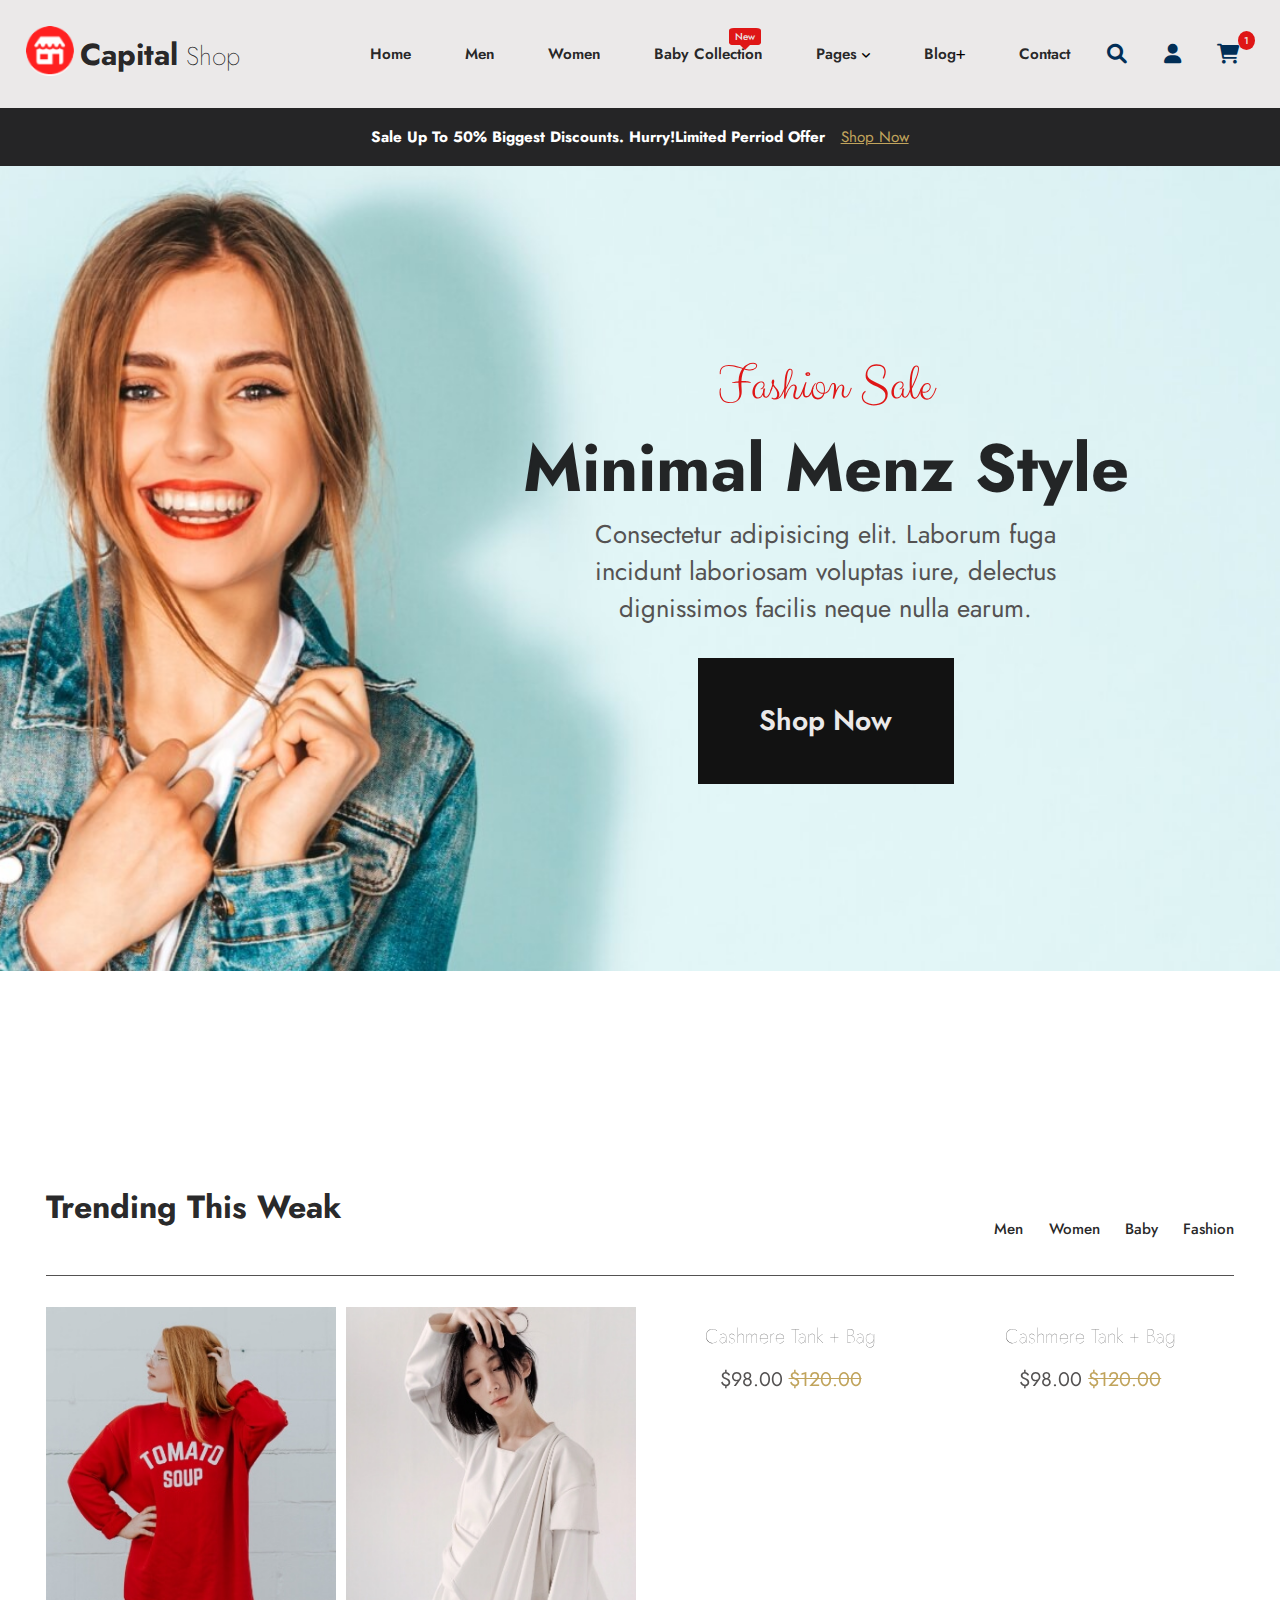
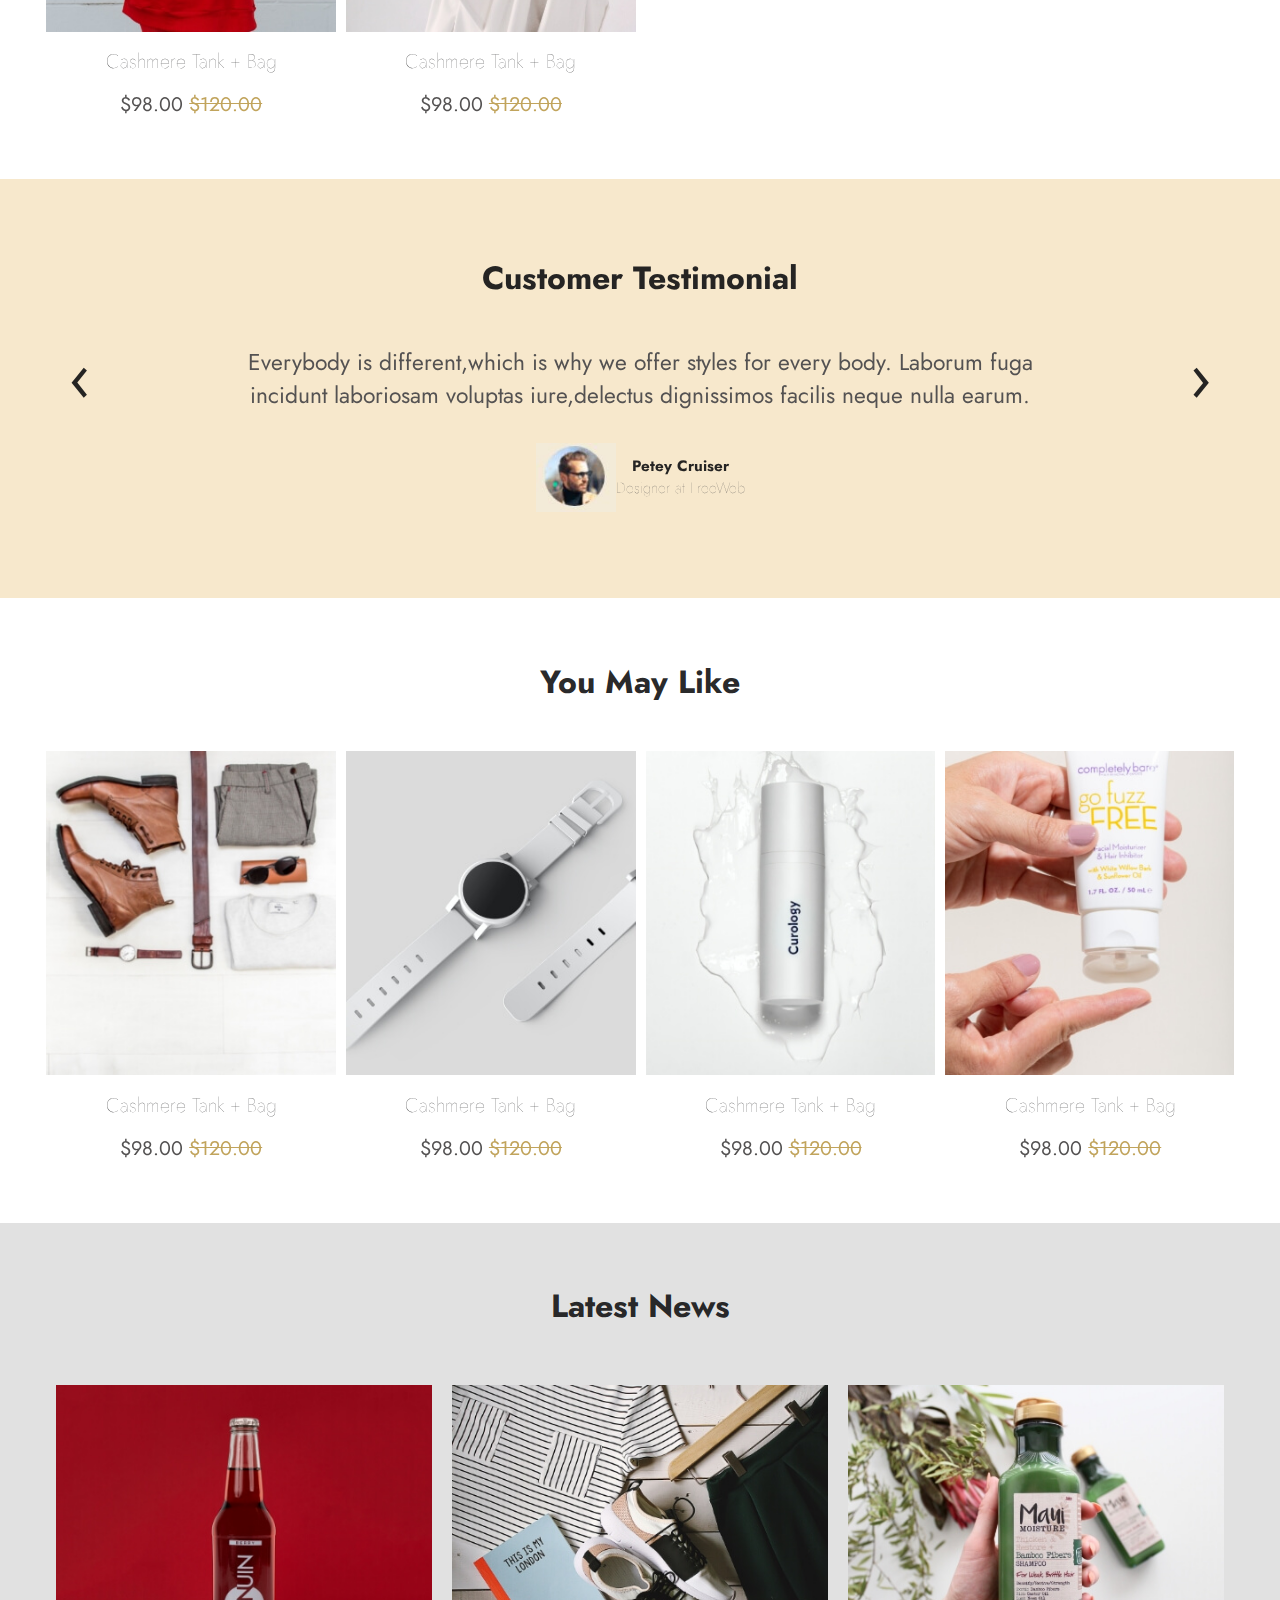
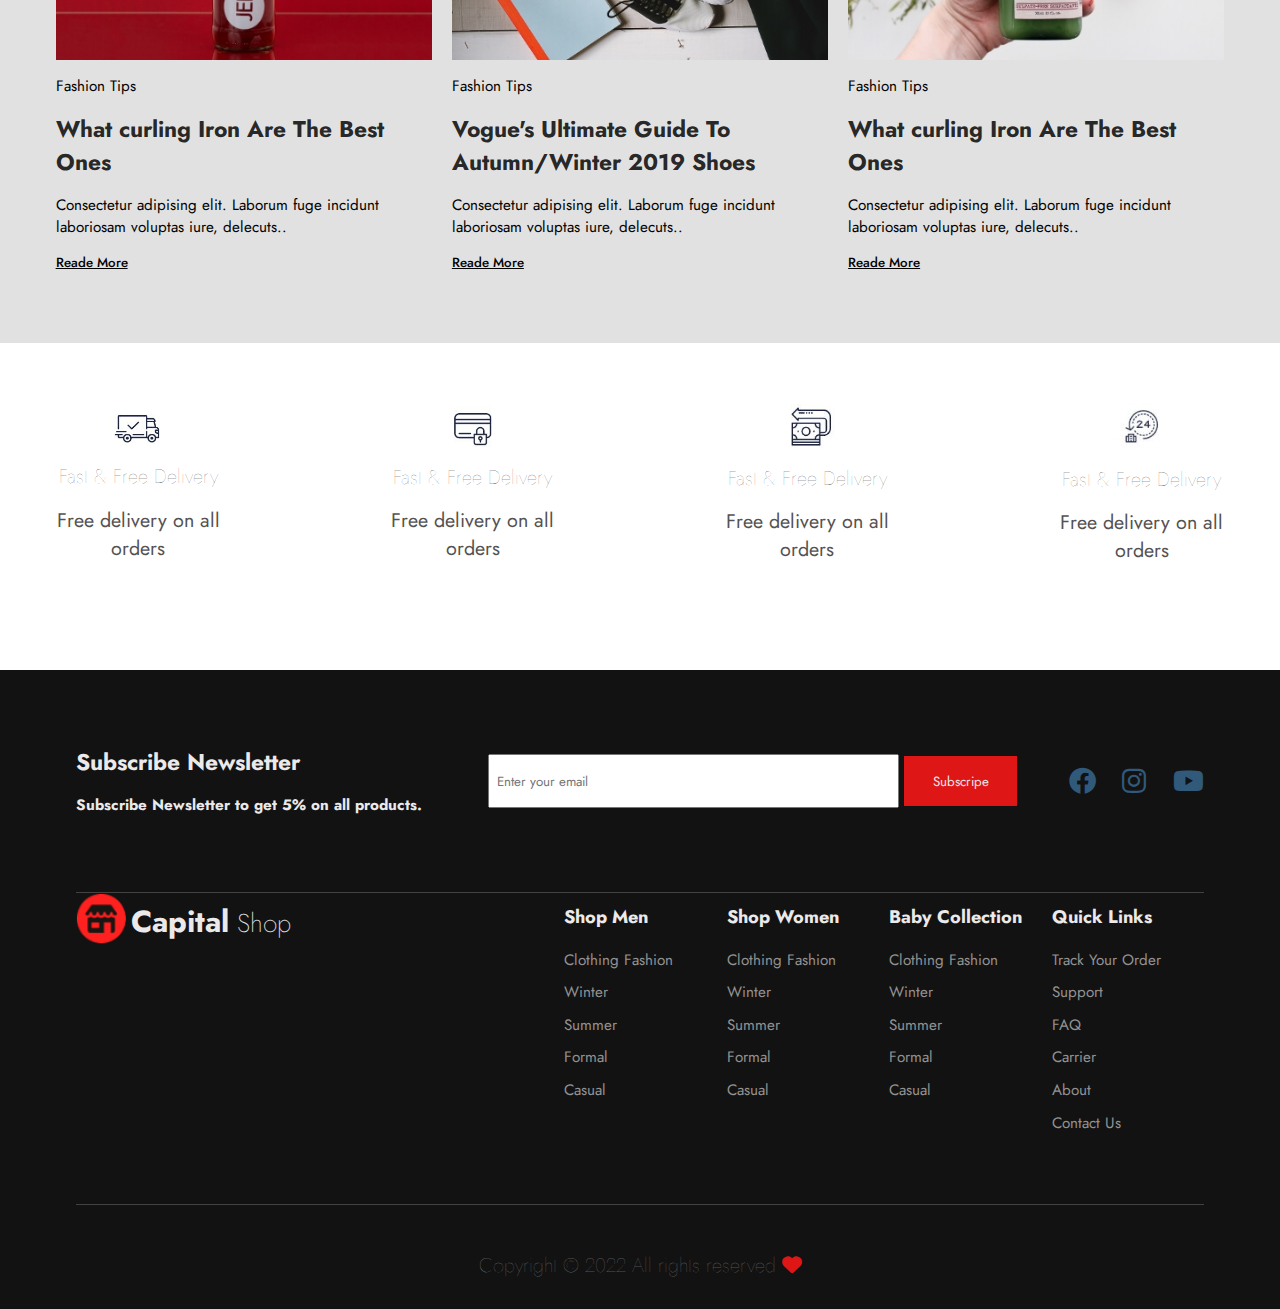
==== index.html @ 0243f81f "final website" ====
<!DOCTYPE html>
<html lang="en">
  <head>
    <meta charset="UTF-8" />
    <meta http-equiv="X-UA-Compatible" content="IE=edge" />
    <meta name="viewport" content="width=device-width, initial-scale=1.0" />
    <!-- owl carausal -->
    <link
      rel="stylesheet"
      href="https://cdnjs.cloudflare.com/ajax/libs/OwlCarousel2/2.3.4/assets/owl.carousel.min.css"
      integrity="sha512-tS3S5qG0BlhnQROyJXvNjeEM4UpMXHrQfTGmbQ1gKmelCxlSEBUaxhRBj/EFTzpbP4RVSrpEikbmdJobCvhE3g=="
      crossorigin="anonymous"
      referrerpolicy="no-referrer"
    />
    <link
      rel="stylesheet"
      href="https://cdnjs.cloudflare.com/ajax/libs/OwlCarousel2/2.3.4/assets/owl.theme.default.css"
      integrity="sha512-OTcub78R3msOCtY3Tc6FzeDJ8N9qvQn1Ph49ou13xgA9VsH9+LRxoFU6EqLhW4+PKRfU+/HReXmSZXHEkpYoOA=="
      crossorigin="anonymous"
      referrerpolicy="no-referrer"
    />
    <title>Capital Shop</title>
    <link rel="stylesheet" href="css/style.css" />
    <link rel="stylesheet" href="css2/all.css" />
  </head>
  <body>
    <!-- =====++++++++++++++++++++++++++++++++++++++++++++++++++++++++++++++++++++++++++++++++++++++++-=========== -->
    <!-- navigation starts from here -->
    <nav class="flex_box header" id="navbar">
      <!-- logo -->
      <div class="logo flex_box">
        <a href="home"> <img src="img/logo1.png" alt="logo-img" /></a>
        <h2><span>Capital</span> Shop</h2>
      </div>
      <!-- main menu -->
      <menu id="menu"> 
        <div class="flex_box" id="menu_item">
          <li><a href="#home">home</a></li>
          <li><a href="category.html">men</a></li>
          <li><a href="category.html">women</a></li>
          <li class="subscript">
            <a href="category.html">baby Collection</a><sup>New</sup>
          </li>
          <li id="pages">
            <a href="#homepages">pages</a>
            <i class="fa-solid fa-angle-down"></i>
            <!-- dropdown -->
            <ul class="dropdown flex_box">
              <li><a href="login.html">login</a></li>
              <li><a href="cart.html">cart</a></li>
              <li><a href="productDetails.html">product detail</a></li>
              <li><a href="checkOut.html">product checkout</a></li>
            </ul>
          </li>
          <li id="blog">
            <a href="#homeblog">blog</a><i class="fa-solid fa-plus"></i>
            <!-- dropdown -->
            <ul class="dropdown blog_links flex_box">
              <li><a href="blog.html">blog</a></li>
              <li><a href="#home">element</a></li>
              <li><a href="blogDetails.html">blog detail</a></li>
            </ul>
          </li>
          <li><a href="contact.html">contact</a></li>
        </div>
        <!-- menu icon -->

          <a href="#"  class="flex_box" id="menu_bar" > 
           <h2>Menu</h2>  <i class="fa fa-bars" area-hidden="true"></i>
          </a>
   
      </menu>
      <!-- header right -->
      <div class="header_right">
        <ul class="flex_box">
          <a href=""> <i class="fa fa-magnifying-glass"></i></a>
          <a href=""><i class="fa fa-user"></i></a>
          <a href=""> <i class="fa fa-cart-shopping"></i><sup>1</sup></a>
        </ul>
      </div>
    </nav>
    <!-- navigation ends here -->
    <!-- ++++++++++++++++++++++++++++++++++++++++++++++++++++++++++++++++++++++++++++ -->

    <!-- home section starts from here -->
    <section id="home">
      <div class="home_header flex_box">
        <h3>Sale Up To 50% Biggest Discounts. Hurry!Limited Perriod Offer</h3>
        <a href="#home"> <span>Shop Now</span></a>
      </div>
      <div id="slider" class="flex_box">
        <img id="sider_imgs" />
        <!------>
        <div class="text_area">
          <span>Fashion Sale</span>
          <h1>Minimal Menz Style</h1>
          <p>
            Consectetur adipisicing elit. Laborum fuga <br> incidunt laboriosam
            voluptas iure, delectus <br> dignissimos facilis neque nulla earum.
          </p>
          <button>Shop Now</button>
        </div>
      </div>
    </section>
    <!-- home section ends here -->

     <!-- fashion section start from here -->
    <section id="fashion" class="flex_box">
      <section class="men">
        <img src="img/fashion1.JPG" alt="" class="img" />
        <div class="item_detail flex_box">
          <h2>Men's Fashion</h2>
          <a href=""> <button>Shop Now</button></a>
        </div>
      </section>
      <section class="women">
        <img src="img/fashion2.JPG" alt="" />
        <div class="item_detail flex_box">
          <h2>Women's Fashion</h2>
          <a href=""> <button>Shop Now</button></a>
        </div>
      </section>
      <section class="baby">
        <img src="img/fashion3.JPG" alt="" />
        <div class="item_detail flex_box">
          <h2>Baby Fashion</h2>
          <a href=""> <button>Shop Now</button></a>
        </div>
      </section>
    </section>
    <!-- fashion section ends here -->


    <!-- trending section start from here -->
    <section id="trending" class="flex_box">
      <div class="trending_header flex_box">
        <!-- trending header -->
        <h1>Trending This Weak</h1>
        <ul class="flex_box">
          <li><a href="">men</a></li>
          <li><a href="">Women</a></li>
          <li><a href="">Baby</a></li>
          <li><a href="">Fashion</a></li>
        </ul>
      </div>
      <!-- trending header ends -->
      <div class="owl-carousel owl-theme" id="two">
        <!-- trending slider -->
        <!--item 1 -->
        <div class="item flex_box">
          <img src="img/trend1.jpg" alt="" />
          <!-- product detail -->
          <div class="pro_detail flex_box">
            <a href=""> <i class="fa fa-cart-shopping"></i></a>
            <a href=""><i class="fa fa-heart"></i></a>
            <a href=""> <i class="fa fa-magnifying-glass-plus"></i></a>
          </div>
          <h2>Cashmere Tank + Bag</h2>
          <span>$98.00 <del>$120.00</del></span>
        </div>
        <!--item 2 -->
        <div class="item flex_box">
          <img src="img/trend2.jpg" alt="" />
          <!-- product detail -->
          <div class="pro_detail flex_box">
            <a href=""> <i class="fa fa-cart-shopping"></i></a>
            <a href=""><i class="fa fa-heart"></i></a>
            <a href=""> <i class="fa fa-magnifying-glass-plus"></i></a>
          </div>
          <h2>Cashmere Tank + Bag</h2>
          <span>$98.00 <del>$120.00</del></span>
        </div>
        <!--item 3 -->
        <div class="item flex_box">
          <img src="img/trend3.jpg" alt="" />
          <!-- product detail -->
          <div class="pro_detail flex_box">
            <a href=""> <i class="fa fa-cart-shopping"></i></a>
            <a href=""><i class="fa fa-heart"></i></a>
            <a href=""> <i class="fa fa-magnifying-glass-plus"></i></a>
          </div>
          <h2>Cashmere Tank + Bag</h2>
          <span>$98.00 <del>$120.00</del></span>
        </div>
        <!--item 4 -->
        <div class="item flex_box">
          <img src="img/trend4.jpg" alt="" />
          <!-- product detail -->
          <div class="pro_detail flex_box">
            <a href=""> <i class="fa fa-cart-shopping"></i></a>
            <a href=""><i class="fa fa-heart"></i></a>
            <a href=""> <i class="fa fa-magnifying-glass-plus"></i></a>
          </div>
          <h2>Cashmere Tank + Bag</h2>
          <span>$98.00 <del>$120.00</del></span>
        </div>
      </div>
      <!-- trending slider ends -->
    </section>
    <!-- trending section ends here -->

    <!-- testimonial slider starts from here -->
    <div class="owl-carousel owl-theme testimonial" id="three">
      <!-- ------- -->
      <div class="item flex_box flex_box">
        <div class="box flex_box">
          <h1>Customer Testimonial</h1>
          <p>
            Everybody is different,which is why we offer styles for every body.
            Laborum fuga incidunt laboriosam voluptas iure,delectus dignissimos
            facilis neque nulla earum.
          </p>
          <div class="testimonial_foot flex_box">
            <img src="img/testimonial.JPG" alt="" />
            <h4>Petey Cruiser <br /><span>Designer at FreeWeb</span></h4>
          </div>
        </div>
      </div>

      <!-- --------- -->
      <div class="item flex_box flex_box">
        <div class="box flex_box">
          <h1>Customer Testimonial</h1>
          <p>
            Everybody is different,which is why we offer styles for every body.
            Laborum fuga incidunt laboriosam voluptas iure,delectus dignissimos
            facilis neque nulla earum.
          </p>
          <div class="testimonial_foot flex_box">
            <img src="img/testimonial.JPG" alt="" />
            <h4>Petey Cruiser<br /><span>Designer at FreeWeb</span></h4>
          </div>
        </div>
      </div>
        </div>
    <!-- testimonial slider ends here -->
    <!-- accessories section starts from here -->
    <section class="accessories">
      <h1>You May Like</h1>
      <!-- accessories slider starts  -->
      <div class="owl-carousel owl-theme" id="four">
        <div class="item flex_box">
          <img src="img/A1.jpg" alt="" />
          <h2>Cashmere Tank + Bag</h2>
          <span>$98.00 <del>$120.00</del></span>
          <!-- product detail -->
          <div class="pro_detail flex_box">
            <a href=""> <i class="fa fa-cart-shopping"></i></a>
            <a href=""><i class="fa fa-heart"></i></a>
            <a href=""> <i class="fa fa-magnifying-glass-plus"></i></a>
          </div>
        </div>
        <div class="item flex_box">
          <img src="img/A2.jpg" alt="" />
          <h2>Cashmere Tank + Bag</h2>
          <span>$98.00 <del>$120.00</del></span>
          <!-- product detail -->
          <div class="pro_detail flex_box">
            <a href=""> <i class="fa fa-cart-shopping"></i></a>
            <a href=""><i class="fa fa-heart"></i></a>
            <a href=""> <i class="fa fa-magnifying-glass-plus"></i></a>
          </div>
        </div>
        <div class="item flex_box">
          <img src="img/A3.jpg" alt="" />
          <h2>Cashmere Tank + Bag</h2>
          <span>$98.00 <del>$120.00</del></span>
          <!-- product detail -->
          <div class="pro_detail flex_box">
            <a href=""> <i class="fa fa-cart-shopping"></i></a>
            <a href=""><i class="fa fa-heart"></i></a>
            <a href=""> <i class="fa fa-magnifying-glass-plus"></i></a>
          </div>
        </div>
        <div class="item flex_box">
          <img src="img/A4.jpg" alt="" />
          <h2>Cashmere Tank + Bag</h2>
          <span>$98.00 <del>$120.00</del></span>
          <!-- product detail -->
          <div class="pro_detail flex_box">
            <a href=""> <i class="fa fa-cart-shopping"></i></a>
            <a href=""><i class="fa fa-heart"></i></a>
            <a href=""> <i class="fa fa-magnifying-glass-plus"></i></a>
          </div>
        </div>
      </div>
      <!-- accessories slider ends  -->
    </section>
    <!-- accessories section ends  here -->
    <!-- latest section starts from here -->
    <section class="latest_section">
      <h1>Latest News</h1>
      <div class="inner flex_box">
        <!-- img box -->
        <div class="img_box flex_box">
          <img src="img/Latest1.jpg" alt="" />
          <span>Fashion Tips</span>
          <h2>What curling Iron Are The Best Ones</h2>
          <p>
            Consectetur adipising elit. Laborum fuge incidunt laboriosam
            voluptas iure, delecuts..
          </p>
          <button>Reade More</button>
        </div>
        <!-- img box -->
        <div class="img_box flex_box">
          <img src="img/Latest2.jpg" alt="" />
          <span>Fashion Tips</span>
          <h2>Vogue's Ultimate Guide To Autumn/Winter 2019 Shoes</h2>
          <p>
            Consectetur adipising elit. Laborum fuge incidunt laboriosam
            voluptas iure, delecuts..
          </p>
          <button>Reade More</button>
        </div>
        <!-- img box -->
        <div class="img_box flex_box">
          <img src="img/Latest3.jpg" alt="" />
          <span>Fashion Tips</span>
          <h2>What curling Iron Are The Best Ones</h2>
          <p>
            Consectetur adipising elit. Laborum fuge incidunt laboriosam
            voluptas iure, delecuts..
          </p>
          <button>Reade More</button>
        </div>
      </div>
    </section>
    <!-- latest section ends here -->
    <!-- categories section starts from here -->
    <section class="categories_area flex_box">
      <div class="box flex_box">
        <img src="img/C1.JPG" alt="" />
        <h2>Fast & Free Delivery</h2>
        <span>Free delivery on all orders</span>
      </div>
      <div class="box flex_box">
        <img src="img/C2.JPG" alt="" />
        <h2>Fast & Free Delivery</h2>
        <span>Free delivery on all orders</span>
      </div>
      <div class="box flex_box">
        <img src="img/C3.JPG" alt="" />
        <h2>Fast & Free Delivery</h2>
        <span>Free delivery on all orders</span>
      </div>
      <div class="box flex_box">
        <img src="img/C44.JPG" alt="" />
        <h2>Fast & Free Delivery</h2>
        <span>Free delivery on all orders</span>
      </div>
    </section>
    <!-- categories section ends here -->
    <!-- footer -->
    <footer class="flex_box">
      <!-- --- first_sec----- -->
      <section class="first_sec flex_box">
        <div class="text_area">
          <h2>Subscribe Newsletter</h2>
          <h3>Subscribe Newsletter to get 5%  on all products.</h3>
        </div>
        <!-- ---- -->
        <div class="input_area">
          <input type="email" placeholder="Enter your email" />
          <button  class="input_btn btn">Subscripe</button>
        </div>
        <!-- ------ -->
        <div class="social_links flex_box">
          <a href=""> <i class="fa-brands fa-facebook"></i></a>
          <a href=""><i class="fa-brands fa-instagram"></i></a>
          <a href=""><i class="fa-brands fa-youtube"></i></a>
        </div>
      </section>
      <hr/>
      <!-- ------second sec------ -->
      <section class="second_sec flex_box">
        <!-- logo -->
        <div class="logo flex_box">
          <a href="home"> <img src="img/logo2.png" alt="logo-img" /></a>
          <h2><span>Capital</span> Shop</h2>
        </div>
        <!-- shop detail -->
        <div class="shop_detail flex_box">
          <ul>
            <h2>Shop Men</h2>
            <a href="#home"> <li>Clothing Fashion</li> </a>
            <a href="#home"> <li>Winter</li> </a>
            <a href="#home"> <li>Summer</li> </a>
            <a href="#home"> <li>Formal</li> </a>
            <a href="#home"> <li>Casual</li> </a>
          </ul>
          <ul>
            <h2>Shop Women</h2>
            <a href="#home"> <li>Clothing Fashion</li> </a>
            <a href="#home"> <li>Winter</li> </a>
            <a href="#home"> <li>Summer</li> </a>
            <a href="#home"> <li>Formal</li> </a>
            <a href="#home"> <li>Casual</li> </a>
          </ul>
          <ul>
            <h2>Baby Collection</h2>
            <a href="#home"> <li>Clothing Fashion</li> </a>
            <a href="#home"> <li>Winter</li> </a>
            <a href="#home"> <li>Summer</li> </a>
            <a href="#home"> <li>Formal</li> </a>
            <a href="#home"> <li>Casual</li> </a>
          </ul>
          <ul>
            <h2>Quick Links</h2>
            <a href="#home"> <li>Track Your Order</li> </a>
            <a href="#home"> <li>Support</li> </a>
            <a href="#home"> <li>FAQ</li> </a>
            <a href="#home"> <li>Carrier</li> </a>
            <a href="#home"> <li>About</li> </a>
            <a href="#home"> <li>Contact Us</li> </a>
          </ul>
        </div>
      </section>
      <hr />
      <!-- ----- copyright sec------ -->
      <div class="copyright_sec">
        <h3>
          Copyright © 2022 All rights reserved
          <a href="#" class="fa-solid fa-heart"></a>
        </h3>
      </div>
    </footer>
    <!-- owl carousel jq -->
    <script
      src="https://cdnjs.cloudflare.com/ajax/libs/jquery/3.6.0/jquery.min.js"
      integrity="sha512-894YE6QWD5I59HgZOGReFYm4dnWc1Qt5NtvYSaNcOP+u1T9qYdvdihz0PPSiiqn/+/3e7Jo4EaG7TubfWGUrMQ=="
      crossorigin="anonymous"
      referrerpolicy="no-referrer"
    ></script>
    <script
      src="https://cdnjs.cloudflare.com/ajax/libs/OwlCarousel2/2.3.4/owl.carousel.min.js"
      integrity="sha512-bPs7Ae6pVvhOSiIcyUClR7/q2OAsRiovw4vAkX+zJbw3ShAeeqezq50RIIcIURq7Oa20rW2n2q+fyXBNcU9lrw=="
      crossorigin="anonymous"
      referrerpolicy="no-referrer"
    ></script>
    <script src="js/script.js"></script>
  </body>
</html>
---- css/style.css ----
@import url("https://fonts.googleapis.com/css2?family=Jost:wght@400;500;600;700;800;900&display=swap");
@import url("https://fonts.googleapis.com/css2?family=Clicker+Script&display=swap");
* {
  box-sizing: border-box;
  padding: 0;
  margin: 0;
  font-family: Verdana, Geneva, Tahoma, sans-serif;
  font-family: "Jost", sans-serif;
}

* a {
  text-decoration: none;
  text-transform: capitalize;
  color: rgba(21, 21, 22, 0.9333333333);
}

* li {
  list-style: none;
}

* section {
  width: 100%;
  padding: 4rem 3rem;
}

html {
  scroll-behavior: smooth;
  font-size: 95%;
}

h1,
h2,
h3,
h4 {
  color: rgba(21, 21, 22, 0.9333333333);
}

* h1 {
  padding: 0 0 3rem;
  font-size: 2.5vw;
}

button,
a,
li,
i,
span {
  cursor: pointer;
  transition: 0.1s;
}

.btn, .input_btn {
  width: 20%;
  border: none;
  background: #df1616;
  color: #ebe9e9;
  padding: 1rem 0;
  transition: 0.5s;
}

.flex_box {
  display: flex;
  justify-content: space-between;
  flex-direction: row;
  align-items: center;
  flex-wrap: wrap;
}

.logo {
  width: 25%;
  justify-content: flex-start;
}
.logo img {
  width: 90%;
}
.logo h2 {
  font-size: 1.7rem;
  font-weight: 200;
}
.logo span {
  font-size: 2rem;
  font-weight: 700;
}

.header {
  width: 100%;
  padding: 1rem 2rem;
  padding: 2%;
  z-index: 99;
  background-color: #ebe9e9;
  transition: top 0.5s;
}
.header sup {
  background-color: #df1616;
  color: #ebe9e9;
  font-size: 10px;
  font-weight: 500;
  position: absolute;
  top: -10px;
  border-radius: 47%;
  padding: 1px 6px;
}
.header menu {
  position: relative;
  width: 57%;
}
.header .header_right {
  width: 12%;
  padding-right: 1rem;
}
.header .header_right a {
  font-size: 1.3rem;
  font-weight: 100;
  color: #012e56;
  position: relative;
}
.header .header_right sup {
  border-radius: 50%;
  padding: 2px 6px;
  position: absolute;
  right: -70%;
  top: -30%;
}
.header a:hover {
  color: #df1616;
}

#home {
  width: 100%;
  background-color: rgba(21, 21, 22, 0.9333333333);
  padding: 0;
}
#home .home_header {
  width: 100%;
  padding: 1.2rem;
  justify-content: center;
}
#home .home_header h3 {
  font-size: 1rem;
  color: #fff;
}
#home .home_header a {
  padding-left: 1rem;
}
#home .home_header a span {
  color: #c1a45c;
  text-decoration: underline;
}
#home #slider {
  width: 100%;
}
#home #slider img {
  width: 100%;
}
#home #slider .text_area {
  width: 55%;
  position: absolute;
  margin: 5% 0 5%;
  text-align: center;
}
#home #slider .text_area span {
  color: #df1616;
  font-family: "Clicker Script", cursive;
  font-size: 4vw;
}
#home #slider .text_area h1 {
  font-size: 5.2vw;
  padding-bottom: 0;
}
#home #slider .text_area p {
  font-size: 2vw;
  color: #545252;
  padding: 0 1rem;
}
#home #slider .text_area button {
  background: #121212;
  color: #ebe9e9;
  border: none;
  width: 20vw;
  height: 14vh;
  font-size: 2.2vw;
  margin: 2rem 0 0;
  font-weight: 600;
  transition: 0.5s;
}
#home #slider .text_area button:hover {
  background: none;
  border: 1px solid #121212;
  color: #121212;
}

#fashion section {
  padding: 0;
  display: flex;
  flex: 1 1 250px;
  margin: 15px;
  overflow: hidden;
  position: relative;
  cursor: pointer;
  background: linear-gradient(rgba(255, 255, 255, 0), rgba(25, 25, 24, 0.884));
}
#fashion section img {
  width: 100%;
  z-index: -1;
  transition: all 0.5s ease-in-out;
}
#fashion section .item_detail {
  flex: 1 1 120px;
  flex-direction: column;
  position: absolute;
  left: 0;
  top: 80%;
  right: 0;
  transition: 0.5s;
}
#fashion section .item_detail h2 {
  color: #ebe9e9;
  transition: 0.4s;
  font-size: 1.5rem;
}
#fashion section .item_detail button {
  background: none;
  border: none;
  color: #c1a45c;
  font-size: 1.1rem;
  font-weight: 400;
  text-decoration: underline;
  margin-top: 30%;
  opacity: -1;
  cursor: pointer;
  transition: 0.4s;
}
#fashion section:hover img {
  transform: scale(1.1);
}
#fashion section:hover .item_detail {
  top: 60%;
}
#fashion section:hover button {
  opacity: 1;
}
#fashion button:hover {
  letter-spacing: 2.5px;
}

#trending .trending_header {
  width: 100%;
  margin-bottom: 2rem;
  border-bottom: 1px solid #545252;
}
#trending .trending_header ul {
  width: 35%;
  width: 240px;
}
#trending .trending_header ul a {
  font-weight: 500;
  padding-bottom: 2.1rem;
  transition: none;
}
#trending .trending_header ul a:hover {
  color: #df1616;
  border-bottom: 4px solid #df1616;
}

.item {
  position: relative;
  justify-content: center;
  flex-direction: column;
  cursor: pointer;
}
.item h2 {
  padding: 1rem 0;
  color: rgba(21, 21, 22, 0.9333333333);
  font-size: 1.3rem;
  font-weight: 100;
}
.item span {
  color: #545252;
  font-size: 1.3rem;
}
.item span del {
  color: #c1a45c;
}
.item .pro_detail {
  background-color: #ffffff;
  position: absolute;
  bottom: 10%;
  border: none;
  opacity: 0;
  transition: all 200ms ease;
}
.item .pro_detail i {
  color: #545252;
  font-size: 1.2rem;
  padding: 1rem 1.5rem;
  transition: 0.4s;
}
.item .pro_detail i:hover {
  background-color: #df1616;
  color: #ebe9e9;
}

.item:hover .pro_detail {
  opacity: 1;
  bottom: 30%;
}

.testimonial {
  width: 100%;
  padding: 5rem;
  background-color: #f7e8cc;
}
.testimonial .item {
  justify-content: center;
}
.testimonial .item .box {
  color: #545252;
  width: 65vw;
  text-align: center;
  justify-content: center;
  align-items: center;
}
.testimonial .item .box p {
  font-size: 1.5rem;
  padding-bottom: 2rem;
}
.testimonial .item .box img {
  width: 80px;
  margin: 0 auto;
}
.testimonial .item .box .testimonial_foot {
  flex-direction: row;
}
.testimonial .item .box .testimonial_foot span {
  color: #545252;
  font-size: 1rem;
  font-weight: 100;
}

.accessories {
  text-align: center;
}
.accessories .item {
  flex-direction: column;
}
.accessories .item h2 {
  padding: 1rem 0;
  color: rgba(21, 21, 22, 0.9333333333);
  font-size: 1.3rem;
  font-weight: 100;
}
.accessories .item span {
  color: #545252;
  font-size: 1.3rem;
}
.accessories .item span del {
  color: #c1a45c;
}
.accessories .item .pro_detail {
  bottom: 30%;
}

.latest_section {
  width: 100%;
  background-color: rgba(217, 217, 217, 0.7803921569);
}
.latest_section h1 {
  text-align: center;
}
.latest_section .inner .img_box {
  flex: 1 1 200px;
  margin: 10px;
}
.latest_section .inner .img_box img {
  width: 100%;
}
.latest_section .inner .img_box span,
.latest_section .inner .img_box p {
  padding: 1rem 0;
}
.latest_section .inner .img_box button {
  background: none;
  border: none;
  font-weight: 500;
  text-decoration: underline;
}
.latest_section .inner .img_box button:hover {
  color: #545252;
}

.categories_area > .box {
  width: 22%;
  width: 185px;
  margin-bottom: 3rem;
  flex-direction: column;
  text-align: center;
}
.categories_area > .box img {
  width: 30%;
}
.categories_area > .box h2 {
  padding: 1rem 0;
  color: rgba(21, 21, 22, 0.9333333333);
  font-size: 1.3rem;
  font-weight: 100;
}
.categories_area > .box span {
  color: #545252;
  font-size: 1.3rem;
}
.categories_area > .box span del {
  color: #c1a45c;
}

footer {
  width: 100%;
  padding: 0 5rem;
  background-color: #121212;
}
footer h2,
footer h3,
footer a {
  color: #ebe9e9;
}
footer h3 {
  font-size: 1rem;
  padding-top: 1rem;
}
footer .first_sec {
  padding: 5rem 0;
}
footer .first_sec .text_area {
  width: 35%;
}
footer .first_sec .text_area h2 {
  font-size: 1.5rem;
}
footer .first_sec .input_area {
  justify-content: top;
  align-items: top;
  width: 50%;
}
footer .first_sec .input_area input {
  width: 73%;
  padding: 1rem 0.5rem;
}
footer .first_sec .input_area button:hover {
  background: #31597a;
}
footer .first_sec .social_links {
  width: 12%;
}
footer .first_sec .social_links a {
  color: #31597a;
  font-size: 1.8rem;
  padding: 0;
  margin: 0;
}
footer .first_sec .social_links .fa-youtube:hover {
  color: #df1616;
}
footer .first_sec .social_links .fa-facebook:hover {
  color: #4f78f1;
}
footer .first_sec .social_links .fa-instagram:hover {
  color: #bf2fc9;
}
footer .first_sec .social_links a:hover {
  transform: translateY(-5px);
}
footer .second_sec {
  padding-left: 0;
  padding-right: 0;
  align-items: flex-start;
}
footer .second_sec .logo {
  width: 250px;
}
footer .second_sec .shop_detail {
  width: 650px;
  align-items: flex-start;
}
footer .second_sec .shop_detail ul {
  width: 25%;
  flex: 1 1 120px;
  margin: 10px;
}
footer .second_sec .shop_detail h2 {
  margin-bottom: 1.2rem;
  font-size: 1.2rem;
}
footer .second_sec .shop_detail li {
  margin-top: 0.7rem;
  transition: 0.5s;
  font-size: 1rem;
  color: #939292;
}
footer .second_sec li:hover {
  text-decoration: underline;
  letter-spacing: 0.6px;
}
footer .copyright_sec {
  width: 100%;
  text-align: center;
  padding: 2rem 0;
}
footer .copyright_sec h3 {
  font-size: 1.3rem;
  font-weight: 100;
  color: #939292;
}
footer .copyright_sec .fa-heart {
  color: #df1616;
}
footer hr {
  height: 1px;
  width: 100%;
  border: 1px solid rgba(88, 88, 88, 0.6941176471);
  border-top: none;
}

.owl-carousel .owl-nav button.owl-next,
.owl-carousel .owl-nav button.owl-prev {
  color: rgba(21, 21, 22, 0.9333333333);
  font-size: 5vw;
  position: absolute;
  top: 35%;
  border: none;
  transition: 0.5s;
}

.owl-nav button.owl-next:hover,
.owl-nav button.owl-prev:hover {
  color: #df1616;
  background-color: red;
}

.owl-carousel .owl-nav button.owl-prev {
  left: 100px;
  left: 50px;
  left: 5vw;
}

.owl-carousel .owl-nav button.owl-next {
  right: 100px;
  right: 5vw;
}

#two .owl-nav button.owl-prev,
#four .owl-nav button.owl-prev {
  left: -5%;
}
#two .owl-nav button.owl-next,
#four .owl-nav button.owl-next {
  right: -5%;
}

input:focus, textarea:focus {
  outline: none !important;
}

#login_box {
  background-color: #ffffff;
  width: 50%;
  margin: 50px auto;
  padding: 3rem 2rem;
  flex-direction: column;
  box-shadow: rgba(147, 145, 145, 0.4) 10px 10px 15px 3px, rgba(117, 115, 115, 0.4) 10px 4px 6px 2px;
}
#login_box h1 {
  padding-bottom: 1.5rem;
}
#login_box h3 {
  padding-bottom: 3rem;
  font-size: 0.8rem;
  color: #545252;
  font-weight: 500;
}
#login_box label {
  font-size: 0.8rem;
  font-weight: 500;
}
#login_box form input {
  width: 100%;
  margin: 0.5rem 0 1.5rem;
  padding: 1rem;
}
#login_box form input::-moz-placeholder {
  font-size: 0.8em;
  color: #ff2020;
  opacity: 0.7;
}
#login_box form input:-ms-input-placeholder {
  font-size: 0.8em;
  color: #ff2020;
  opacity: 0.7;
}
#login_box form input::placeholder {
  font-size: 0.8em;
  color: #ff2020;
  opacity: 0.7;
}
#login_box form input:focus {
  outline: none !important;
  border-color: #da133e;
  box-shadow: 0 0 10px #d0131c;
}
#login_box form .login {
  width: 100%;
}
#login_box form .login {
  justify-content: space-between;
}
#login_box form a {
  font-size: 0.8rem;
  color: #df1616;
}
#login_box form .footer {
  width: 100%;
  margin-top: 5rem;
  justify-content: space-between;
}
#login_box form .footer h3 {
  padding-bottom: 0;
}
#login_box form .footer button {
  width: 110px;
}

#cart_header {
  background-color: bisque;
  flex-direction: column;
}
#cart_header h1 {
  padding-bottom: 1rem;
}
#cart_header a {
  padding: 0.5rem;
}

#cart_product {
  padding: 0rem 5rem;
}
#cart_product .box {
  padding: 3rem 0;
  border-bottom: 1px solid #c9c9c9;
}
#cart_product .box h1,
#cart_product .box h3,
#cart_product .box h2 {
  color: #545252;
}
#cart_product .box h2 {
  font-size: 1rem;
  margin-bottom: 3rem;
  padding-bottom: 2rem;
}
#cart_product .box h3 {
  font-size: 1rem;
  font-weight: 100;
}
#cart_product .box .box_left {
  width: 55%;
}
#cart_product .box .box_right {
  width: 40%;
}
#cart_product .box .box_right .flex_box {
  flex-direction: column;
}
#cart_product .box .box_right .quantity {
  flex-direction: column;
}
#cart_product .box .box_right .quantity h2 {
  margin-bottom: 1.5rem;
}
#cart_product .box .box_right .quantity .wrapper {
  flex-direction: row;
  border: 1px solid #ecebeb;
  font-weight: 100;
  font-size: 0.9rem;
}
#cart_product .box .box_right .quantity .wrapper input {
  text-align: center;
  width: 50px;
  border: none;
}
#cart_product .box .box_right .quantity .wrapper input:focus {
  outline: none !important;
  border-color: transparent;
  box-shadow: none;
}
#cart_product .box .box_right .quantity .wrapper .group_btn {
  font-size: 1.2rem;
  color: #545252;
}
#cart_product .box .box_right .quantity .wrapper .group_btn .decrease_btn,
#cart_product .box .box_right .quantity .wrapper .group_btn .increase_btn {
  width: 20px;
  cursor: pointer;
  display: block;
  padding: 0 1.5rem 0 1rem;
  text-align: center;
  margin: 0;
  border-left: 1px solid #ecebeb;
}
#cart_product .box .box_right .quantity .wrapper .group_btn .decrease_btn {
  border-top: 1px solid #ecebeb;
}
#cart_product .box .box_right .quantity .wrapper .group_btn .decrease_btn:hover,
#cart_product .box .box_right .quantity .wrapper .group_btn .increase_btn:hover {
  background-color: red;
  color: #ebe9e9;
}

.button_sec {
  padding: 3rem 5rem;
  border-bottom: 1px solid #c9c9c9;
}
.button_sec button {
  border-radius: 30px;
  margin-right: 150px;
}

#shipping_sec {
  padding: 3rem 5rem;
  border-bottom: 1px solid #c9c9c9;
}
#shipping_sec .map {
  width: 40%;
}
#shipping_sec .shipping_details {
  width: 40%;
  align-items: flex-start;
}
#shipping_sec .shipping_details .input_area {
  width: 100%;
  flex-direction: column;
  align-items: flex-end;
}
#shipping_sec .shipping_details .input_area h3 {
  margin: 1rem 0 0.7rem;
}
#shipping_sec .shipping_details .input_area label {
  margin-bottom: 0.7rem;
}
#shipping_sec .shipping_details .input_area label input {
  cursor: pointer;
}
#shipping_sec .shipping_details .input_area select,
#shipping_sec .shipping_details .input_area .zipcode {
  width: 300px;
  margin: 0.7rem 0;
  border: none;
  padding: 10px 25px;
  background-color: #ebe9e9;
}
#shipping_sec .shipping_details .input_area select option {
  width: 300px;
  margin: 0.7rem 0;
  border: none;
}
#shipping_sec .shipping_details .input_area button {
  width: 150px;
  height: 40px;
  padding: 0;
  border-radius: 30px;
  margin: 1rem 0;
}

@media (min-width: 800px) {
  .header menu #menu_bar {
    display: none;
  }
  .header menu .subscript {
    position: relative;
  }
  .header menu .subscript sup {
    border-radius: 15%;
    position: absolute;
    top: -15px;
    left: 75px;
  }
  .header menu .subscript sup::after {
    content: "";
    position: absolute;
    top: 100%;
    left: 50%;
    margin-left: -5px;
    border-width: 5px;
    border-style: solid;
    border-color: #df1616 transparent transparent transparent;
  }
  .header menu #menu_item li .fa-angle-down,
.header menu #menu_item li .fa-plus {
    font-size: 0.7rem;
    transition: 0.5s;
  }
  .header menu #menu_item li a {
    font-size: 1rem;
    font-weight: 600;
  }
  .header menu .dropdown {
    background-color: #ebe9e9;
    width: 190px;
    height: 180px;
    position: absolute;
    top: 70px;
    left: 63%;
    padding: 1.5rem 1.7rem;
    flex-direction: column;
    align-items: flex-start;
    border-radius: 0.5rem;
    border-top: 4px solid #df1616;
    opacity: 0;
    visibility: hidden;
    box-shadow: rgba(0, 0, 0, 0.1) 0px 10px 15px -3px, rgba(0, 0, 0, 0.05) 0px 4px 6px -2px;
    transition: all 0.2s ease-in-out;
  }
  .header menu .blog_links {
    left: 78%;
    height: 140px;
  }
  .header menu .dropdown::after {
    content: "";
    position: absolute;
    top: -9%;
    left: 45%;
    margin-left: -65px;
    border-width: 7px;
    border-style: solid;
    border-color: transparent transparent #df1616 transparent;
  }
  .header menu .blog_links::after {
    top: -12%;
  }
  .header menu #pages:hover .dropdown {
    transform: translateY(-20px);
    opacity: 1;
    visibility: visible;
  }
  .header menu #blog:hover .blog_links {
    transform: translateY(-20px);
    opacity: 1;
    visibility: visible;
  }
  .header .header_right {
    width: 12%;
    padding-right: 1rem;
  }
  .header .header_right a {
    font-size: 1.3rem;
    font-weight: 100;
    color: #012e56;
    position: relative;
  }
  .header .header_right sup {
    border-radius: 50%;
    padding: 2px 6px;
    position: absolute;
    right: -70%;
    top: -30%;
  }
  .header a:hover {
    color: #df1616;
  }
}
@media (max-width: 800px) {
  .logo {
    width: 50%;
  }

  .header {
    justify-content: space-between;
  }
  .header .header_right {
    width: 20%;
  }
  .header .header_right a {
    font-size: 1.5rem;
  }
  .header .header_right sup {
    right: -30%;
    top: -20%;
  }
  .header menu {
    width: 100%;
    background-color: #545252;
    position: absolute;
    top: 70px;
    left: 0;
    right: 0;
    z-index: 99;
    padding: 4rem 0.5rem 0.5rem;
    display: flex;
    justify-content: space-between;
    transition: all 0.5s ease-in-out;
  }
  .header menu #menu_bar {
    width: 85px;
    background-color: rgba(21, 21, 22, 0.9333333333);
    padding: 0.2rem 0.5rem;
    text-transform: uppercase;
    border-radius: 0.3rem;
    position: absolute;
    right: 30px;
    top: 17px;
  }
  .header menu #menu_bar h2,
.header menu #menu_bar .fa-bars {
    color: #ebe9e9;
  }
  .header menu #menu_bar .fa-bars {
    font-size: 1.3rem;
  }
  .header menu #menu_bar h2 {
    font-size: 1.2rem;
  }
  .header menu .subscript {
    display: none;
  }
  .header menu #menu_item {
    flex-direction: column;
    align-items: flex-start;
    width: inherit;
    flex-direction: column;
    width: 100%;
    margin-top: 10px;
    transition: all 0.3s ease-in-out;
    overflow: hidden;
    height: 0;
  }
  .header menu #menu_item li {
    width: inherit;
    padding: 0.7rem;
  }
  .header menu #menu_item li a {
    color: #ebe9e9;
  }
  .header menu #menu_item li:hover {
    background-color: rgba(21, 21, 22, 0.9333333333);
    border-radius: 0.5rem;
  }
  .header menu #menu_item .fa-angle-down,
.header menu #menu_item .fa-plus {
    transform: rotate(-90deg);
    transition: 0.2s;
    color: #f7e8cc;
    margin-left: 7px;
  }
  .header menu #menu_item #pages:hover .fa-angle-down {
    transform: rotate(4deg);
  }
  .header menu #menu_item #blog:hover .fa-plus {
    transform: rotate(180deg);
  }
  .header menu #menu_item .dropdown {
    width: 100%;
    flex-direction: row;
    border-radius: 0.5rem;
    transition: all 0.3s ease-in-out;
    background-color: #545252;
    overflow: hidden;
    height: 0;
  }
  .header menu #menu_item .blog_links {
    overflow: hidden;
    height: 0;
  }
  .header menu #menu_bar:hover #menu_item {
    height: 250px;
  }

  #home {
    margin-top: 50px;
  }
  #home .home_header h3 {
    display: none;
  }
  #home #slider .text_area button {
    height: 7vh;
  }

  #trending .trending_header {
    align-items: flex-start;
    flex-direction: column;
  }
  #trending .trending_header ul {
    margin-bottom: 2.4rem;
  }
  #trending .trending_header ul a:hover {
    color: #df1616;
    border-bottom: 4px solid #df1616;
  }

  footer {
    padding: 0 3rem;
  }
  footer .first_sec .text_area,
footer .first_sec .input_area,
footer .first_sec .social_links {
    width: 100%;
  }
  footer .first_sec .text_area h2 {
    font-size: 2.2rem;
  }
  footer .first_sec .text_area h3 {
    padding: 0;
  }
  footer .first_sec .input_area {
    margin: 2rem 0;
  }
  footer .first_sec .input_area input {
    width: 100%;
  }
  footer .first_sec .input_area button {
    width: 100%;
    margin: 1.5rem 0;
  }
  footer .first_sec .social_links {
    width: 150px;
  }
  footer .second_sec .shop_detail {
    width: 650px;
    margin: 1rem 0;
  }
  footer .second_sec .shop_detail ul {
    flex: 1 1 170px;
    margin: 20px;
  }
  footer .second_sec .shop_detail li {
    font-size: 1.2rem;
  }
  footer .second_sec .shop_detail h2 {
    font-size: 1.7rem;
  }

  #login_box {
    background-color: #ffffff;
    width: 80%;
  }
}
@media (max-width: 950px) {
  html {
    font-size: 80%;
  }

  h1 {
    font-size: 4.5vw;
  }
}
@media (max-width: 460px) {
  section {
    padding: 1.5rem;
  }

  #trending .item .pro_detail i {
    padding: 1.5rem 2rem;
  }

  .testimonial .item {
    justify-content: center;
  }
  .testimonial .item .box p {
    font-size: 1rem;
  }

  .categories_area {
    justify-content: center;
  }
}
@media (max-width: 460px) {
  #login_box {
    background-color: #ffffff;
    width: 80%;
  }
  #login_box form .checkbox,
#login_box form .footer {
    align-items: flex-start;
    flex-direction: column;
    margin-top: 2rem;
  }
  #login_box form button,
#login_box form a {
    margin-top: 2rem;
  }
}
button:hover {
  border: none;
  background-color: #df1616;
  color: #ebe9e9;
}

#blogDetails_header {
  background-color: bisque;
  flex-direction: column;
}
#blogDetails_header h1 {
  padding-bottom: 1rem;
}
#blogDetails_header a {
  padding: 0.5rem;
}

form {
  width: 100%;
}
form input,
form textarea {
  width: 100%;
  padding: 1rem;
  margin-top: 1rem;
  border: 1px solid rgba(217, 217, 217, 0.7803921569);
}

.blog_btn {
  background: #fff;
  color: #df1616;
  border: 1px solid red;
  margin-top: 1rem;
}

#feature {
  padding: 4rem 6rem;
  align-items: flex-start;
}
#feature .feature_inner_left {
  width: 63%;
  padding: 0;
}
#feature .feature_inner_left img {
  width: 100%;
}
#feature .feature_inner_left h2 {
  font-size: 1.7rem;
  padding: 1rem 0 0 0;
}
#feature .feature_inner_left .links {
  padding: 1.7rem 0;
}
#feature .feature_inner_left .links a {
  font-size: 0.8rem;
  color: #545252;
}
#feature .feature_inner_left .links a .fa {
  padding-right: 1rem;
}
#feature .feature_inner_left .links a:hover {
  color: #df1616;
}
#feature .feature_inner_left .quote_wrapper {
  background-color: #f4f4f4;
  margin: 1.5rem 0;
  padding: 2.5rem 3rem;
}
#feature .feature_inner_left .quote_wrapper .quote {
  background-color: #fff;
  padding: 2rem 3rem;
  border-left: 2px solid grey;
}
#feature .feature_inner_left .quote_wrapper .quote p {
  line-height: 25px;
}
#feature .feature_inner_left .link_information {
  margin: 3.5rem 0;
  border-top: 1px solid #d1d1d1;
  border-bottom: 1px solid #d1d1d1;
}
#feature .feature_inner_left .link_information h4 {
  font-weight: 100;
}
#feature .feature_inner_left .link_information h4 .fa-heart {
  color: #df1616;
}
#feature .feature_inner_left .link_information h4 i {
  color: #545252;
}
#feature .feature_inner_left .link_information .info_links,
#feature .feature_inner_left .link_information .info_imgs {
  width: 100%;
  margin: 1.5rem 0;
}
#feature .feature_inner_left .link_information .info_links i {
  padding-right: 0.8rem;
}
#feature .feature_inner_left .link_information .info_links i:hover {
  color: #df1616;
}
#feature .feature_inner_left .link_information .info_imgs .img_left,
#feature .feature_inner_left .link_information .info_imgs .img_right {
  width: 45%;
}
#feature .feature_inner_left .link_information .info_imgs .img_left img,
#feature .feature_inner_left .link_information .info_imgs .img_right img {
  width: 20%;
}
#feature .feature_inner_left .link_information .info_imgs .img_left p,
#feature .feature_inner_left .link_information .info_imgs .img_right p {
  padding: 0 0.8rem;
}
#feature .feature_inner_left .link_information .info_imgs .img_left p a,
#feature .feature_inner_left .link_information .info_imgs .img_right p a {
  font-weight: 600;
  font-size: 1rem;
}
#feature .feature_inner_left .link_information .info_imgs .img_left p span,
#feature .feature_inner_left .link_information .info_imgs .img_right p span {
  font-weight: 100;
}
#feature .feature_inner_left .link_information .info_imgs p:hover a {
  color: #df1616;
}
#feature .feature_inner_left .link_information .info_imgs .img_left {
  justify-content: flex-start;
}
#feature .feature_inner_left .link_information .info_imgs .img_right {
  justify-content: flex-end;
  text-align: right;
}
#feature .feature_inner_left .blog_author {
  justify-content: flex-start;
  background-color: #f4f4f4;
  padding: 2rem 1.5rem;
  border-radius: 0.5rem;
}
#feature .feature_inner_left .blog_author img {
  width: 12%;
}
#feature .feature_inner_left .blog_author .text {
  width: 80%;
  padding-left: 2rem;
}
#feature .feature_inner_left .blog_author .text h3 {
  padding-bottom: 0.5rem;
}
#feature .feature_inner_left .blog_author .text p {
  color: #545252;
  font-size: 0.8rem;
}
#feature .feature_inner_left .comments_sec {
  margin: 3.5rem 0;
  border-top: 1px solid #d1d1d1;
  border-bottom: 1px solid #d1d1d1;
  padding: 2rem 0;
}
#feature .feature_inner_left .comments_sec .inner {
  align-items: flex-start;
  padding: 2rem 0;
}
#feature .feature_inner_left .comments_sec .inner img {
  width: 11%;
  margin-top: 1rem;
}
#feature .feature_inner_left .comments_sec .inner .comment {
  width: 85%;
}
#feature .feature_inner_left .comments_sec .inner .comment p {
  padding: 1rem 0;
}
#feature .feature_inner_left .comments_sec .inner .comment h3 {
  margin-bottom: 3rem;
}
#feature .feature_inner_left .comments_sec .inner .comment h3 a {
  font-size: 0.9rem;
}
#feature .feature_inner_left .comments_sec .inner .comment h3 span,
#feature .feature_inner_left .comments_sec .inner .comment h3 .reply {
  color: #545252;
  font-weight: 100;
  font-size: 0.7rem;
  transition: 0.5s;
}
#feature .feature_inner_left .comments_sec .inner .comment h3 span {
  padding: 0 17rem 0 0.8rem;
}
#feature .feature_inner_left .comments_sec .inner .comment h3 a:hover {
  color: #df1616;
}
#feature .feature_inner_left .form_sec .blog_btn {
  margin-top: 2rem;
  width: 15rem;
}
#feature .feature_inner_right {
  width: 33%;
  padding: 0;
}
#feature .feature_inner_right div {
  width: 100%;
  margin: 1rem 0;
  padding: 2rem 1.5rem;
  background-color: #f4f4f4;
}
#feature .feature_inner_right h3 {
  padding: 0 0 1.7rem 0.3rem;
  font-size: 1.3rem;
  width: 100%;
  border-bottom: 0.5px solid rgba(217, 217, 217, 0.7803921569);
}
#feature .feature_inner_right form {
  background-color: #f4f4f4;
}
#feature .feature_inner_right .right_top_form {
  padding: 1.2rem;
}
#feature .feature_inner_right .right_top_form input {
  width: 70%;
}
#feature .feature_inner_right .right_top_form .input_btn {
  width: 25%;
}
#feature .feature_inner_right .category li {
  border-top: 1px solid rgba(217, 217, 217, 0.7803921569);
  padding: 1rem 0;
}
#feature .feature_inner_right .category li:hover {
  color: #df1616;
}
#feature .feature_inner_right .recent_post .img_box {
  align-items: flex-start;
  width: 100%;
  padding: 2rem 0rem 0;
}
#feature .feature_inner_right .recent_post .img_box img {
  width: 30%;
}
#feature .feature_inner_right .recent_post .img_box h4 {
  width: 65%;
  font-size: 1rem;
}
#feature .feature_inner_right .recent_post .img_box h4 span {
  font-size: 0.9rem;
  color: #545252;
}
#feature .feature_inner_right .tag_clouds .tag_btn {
  text-align: center;
  color: #121212;
  border: none;
  padding: 0.3rem 2rem;
  border: 1px solid rgba(217, 217, 217, 0.7803921569);
  margin: 0.9rem 0.2rem 0;
  text-transform: capitalize;
}
#feature .feature_inner_right .tag_clouds .tag_btn:hover {
  color: #ebe9e9;
}
#feature .feature_inner_right .insta_feed .img_box {
  padding: 2rem 0rem 0;
}
#feature .feature_inner_right .insta_feed .img_box img {
  width: 27%;
  margin: 0.4rem;
}
#feature .newsletter {
  flex-direction: column;
}
#feature .newsletter form button {
  width: 100%;
}

@media (max-width: 1000px) {
  #feature .feature_inner_left,
#feature .feature_inner_right {
    width: 100%;
  }
  #feature .feature_inner_left h3,
#feature .feature_inner_right h3 {
    font-size: 2rem;
  }
  #feature .feature_inner_left button,
#feature .feature_inner_right button {
    margin: 2rem 0;
  }
  #feature .feature_inner_left .pagination,
#feature .feature_inner_right .pagination {
    margin-bottom: 2rem;
  }
  #feature .feature_inner_right .recent_post .img_box img {
    width: 25%;
  }
  #feature .feature_inner_right .recent_post .img_box h4 {
    font-size: 2rem;
  }
  #feature .feature_inner_right .recent_post .img_box h4 span {
    font-size: 1.5rem;
  }
}
@media (max-width: 768px) {
  #feature {
    padding: 4rem 2rem;
  }
  #feature .feature_inner_right .recent_post .img_box h4 {
    font-size: 1.3rem;
  }
  #feature .feature_inner_right .recent_post .img_box h4 span {
    font-size: 1rem;
  }
}
#feature .feature_inner_left .left_img {
  box-shadow: rgba(77, 77, 77, 0.1) 0px 10px 15px -3px, rgba(82, 82, 82, 0.05) 0px 4px 6px -2px;
  margin-bottom: 4rem;
  position: relative;
}
#feature .feature_inner_left .left_img .blog_item_date {
  padding: 0.6rem 1.7rem;
  background-color: #df1616;
  border-radius: 0.4rem;
  text-align: center;
  position: absolute;
  left: 5%;
  bottom: 38%;
}
#feature .feature_inner_left .left_img .blog_item_date h3,
#feature .feature_inner_left .left_img .blog_item_date p {
  color: #ebe9e9;
  font-size: 1.8rem;
}
#feature .feature_inner_left .left_img .blog_item_date p {
  font-size: 1.2rem;
}
#feature .feature_inner_left .left_img .blog_item_date:hover {
  background-color: transparent;
}
#feature .feature_inner_left .left_img .blog_item_date:hover h3,
#feature .feature_inner_left .left_img .blog_item_date:hover p {
  color: #df1616;
}
#feature .feature_inner_left .left_img .links {
  padding: 3.5rem 1.5rem;
}
#feature .feature_inner_left .left_img .links h2 {
  padding: 0;
  font-size: 1.2rem;
}
#feature .feature_inner_left .left_img .links p {
  padding: 0.8rem 0;
  color: rgba(217, 217, 217, 0.7803921569);
}

.pagination {
  display: inline-block;
  margin: 0 auto;
  margin-left: 30%;
}

.pagination a {
  color: rgba(223, 220, 220, 0.8509803922);
  float: left;
  padding: 8px 16px;
  text-decoration: none;
  border: 0.2px solid rgba(223, 220, 220, 0.8509803922);
  margin: 0 0.2rem;
  box-shadow: rgba(77, 77, 77, 0.1) 0px 10px 15px -3px, rgba(82, 82, 82, 0.05) 0px 4px 6px -2px;
}

.pagination a.active {
  background-color: #df1616;
  color: white;
  border: none;
}

.pagination a:hover:not(.active) {
  background-color: #ddd;
  color: #df1616;
}

@media (max-width: 600px) {
  #feature .feature_inner_left .left_img .blog_item_date {
    bottom: 55%;
  }
}
.map_area {
  width: 85%;
  overflow: hidden;
  height: 0;
  margin: 5rem auto 0;
  padding-bottom: 45%;
  position: relative;
}
.map_area iframe {
  width: 100%;
  background: linear-gradient(rgba(3, 1, 10, 0.5), rgba(3, 1, 10, 0.5));
}

.second_sec {
  align-items: flex-start;
  padding-top: 0;
}
.second_sec .form_sec {
  width: 65%;
  padding-top: 0;
}
@media (max-width: 1000px) {
  .second_sec .form_sec {
    width: 100%;
    padding: 2rem;
  }
}
.second_sec .contact_details {
  width: 30%;
}
.second_sec .contact_details ul {
  justify-content: baseline;
  align-items: baseline;
  margin: 3rem 0 0;
}
.second_sec .contact_details ul li {
  margin-bottom: 3rem;
  width: 100%;
}
.second_sec .contact_details ul li h4 i {
  padding-right: 1.5rem;
  color: rgba(217, 217, 217, 0.7803921569);
  font-size: 1.4rem;
}
.second_sec .contact_details ul li h4 span {
  margin-left: 3rem;
  color: rgba(217, 217, 217, 0.7803921569);
  font-weight: 100;
}
@media (max-width: 1000px) {
  .second_sec .contact_details {
    width: 100%;
    padding: 0 2rem;
  }
  .second_sec .contact_details ul li h4 {
    font-size: 1.5rem;
  }
}

#product,
#author_sec {
  background-color: #df1616;
  width: 85%;
  margin: 4rem auto;
}
#product .image,
#author_sec .image {
  padding: 0 3rem;
  justify-content: space-between;
}
#product .image img,
#author_sec .image img {
  width: 50%;
}
#product .image .details,
#author_sec .image .details {
  color: #ebe9e9;
}
#product .image .details h2,
#product .image .details h3,
#author_sec .image .details h2,
#author_sec .image .details h3 {
  color: #ebe9e9;
  font-weight: 100;
}
#product .image .details h3,
#author_sec .image .details h3 {
  font-size: 1rem;
  padding: 0.5rem 0;
}
#product .image .details p,
#author_sec .image .details p {
  padding: 0.5rem 0 1.5rem;
}
#product .image .details span,
#author_sec .image .details span {
  font-size: 1.9rem;
  font-weight: 600;
}
#product .image .details button,
#author_sec .image .details button {
  background: #ebe9e9;
  color: #121212;
  width: 65%;
  border-radius: 5rem;
  padding: 0.7rem 0;
  margin: 1.5rem 0;
}
#product .image .details button:hover,
#author_sec .image .details button:hover {
  background: rgba(245, 245, 245, 0.1490196078);
  color: #ebe9e9;
}
#product .image .details .fa-share-nodes,
#author_sec .image .details .fa-share-nodes {
  padding: 0.7rem 0.8rem;
  font-size: 1.5rem;
  background-color: rgba(245, 245, 245, 0.1490196078);
  border-radius: 50%;
  margin: 5% 2%;
}
#product .image .details .fa-share-nodes:hover,
#author_sec .image .details .fa-share-nodes:hover {
  background-color: #ebe9e9;
  color: rgba(217, 217, 217, 0.7803921569);
}

#author_sec {
  background-color: #fff;
  padding-right: 20%;
}
#author_sec .author_header {
  width: 100%;
  margin-bottom: 2rem;
}
#author_sec .author_header ul {
  width: 340px;
  border-bottom: 0.1px solid rgba(217, 217, 217, 0.7803921569);
}
#author_sec .author_header ul .active {
  color: #df1616;
  border-bottom: 4px solid #df1616;
}
#author_sec .author_header ul li {
  padding-bottom: 2.3rem;
}
#author_sec .author_header ul a {
  font-weight: 500;
  padding-bottom: 2.1rem;
  transition: none;
}
#author_sec .author_header ul a:hover {
  color: #df1616;
  border-bottom: 4px solid #df1616;
}

.chack_title,
.second_section {
  padding: 3rem 6rem;
}
.chack_title button,
.second_section button {
  border-radius: 30px;
  width: 170px;
  padding: 0.8rem;
}
.chack_title button:hover,
.second_section button:hover {
  background: #121212;
  box-shadow: #fc0303 0px 0px 40px -3px, rgba(221, 65, 65, 0.8039215686) 0px 0px 10px 4px;
  color: red;
}
.chack_title a:hover,
.second_section a:hover {
  background: #121212;
  box-shadow: #fc0303 0px 0px 40px -3px, rgba(221, 65, 65, 0.8039215686) 0px 0px 10px 4px;
  color: red;
}
.chack_title form input,
.chack_title form select,
.second_section form input,
.second_section form select {
  width: 30%;
  padding: 0.6rem 1rem;
  margin: 1rem 0rem;
  border-radius: 4px;
}
.chack_title form .fullwidth,
.second_section form .fullwidth {
  width: 100% !important;
}
.chack_title form .link_btn,
.second_section form .link_btn {
  border-radius: 30px;
  padding: 0.7rem 2rem;
  color: #ebe9e9;
  text-decoration: none;
}

.chack_title h3 {
  width: 100%;
  background-color: #f4f4f4;
  margin: 1.5rem 0 2rem;
  padding: 1.1rem;
  font-size: 1rem;
}
.chack_title a {
  font-size: 0.8rem;
  color: #df1616;
  font-weight: 300;
  text-decoration: underline;
}

.second_section {
  align-items: flex-start;
  padding-top: 0;
}
.second_section .form_sec {
  width: 65%;
}
.second_section .form_sec input {
  width: 49.5%;
}
.second_section .form_sec .country,
.second_section .form_sec .district {
  border-radius: 20px;
}
.second_section .form_sec h3 {
  padding: 2rem 0;
}
.second_section .order_box {
  width: 31%;
  background-color: rgba(217, 217, 217, 0.7803921569);
  padding: 1.5rem 2rem;
}
.second_section .order_box button {
  width: 100%;
  margin: 1.7rem 0;
}
.second_section .order_box h3 {
  width: 100%;
  border-bottom: 1px solid #545252;
  padding-bottom: 1rem;
}
.second_section .order_box ul li {
  width: 100%;
  padding: 0.7rem 0;
  border-bottom: 1px solid #bababa;
  font-weight: 500;
}
.second_section .order_box ul li a {
  color: #8d8b8b;
  font-weight: 100;
  justify-content: space-between;
}
.second_section .order_box .payment_box,
.second_section .order_box .paypal_box {
  padding: 1rem 0 0;
}
.second_section .order_box .payment_box p,
.second_section .order_box .paypal_box p {
  background-color: #fff;
  padding: 1.5rem;
  margin: 1.5rem 0;
  font-size: 0.8rem;
}

@media (max-width: 1000px) {
  .chack_title form input {
    width: 49.5%;
  }

  .second_section .form_sec {
    width: 100%;
  }
  .second_section .order_box {
    width: 100%;
    margin-top: 2rem;
  }
}
@media (max-width: 500px) {
  .chack_title,
.second_section {
    padding: 3rem 2rem;
  }
}
/* The container */
.container {
  position: relative;
  padding-left: 35px;
  margin-bottom: 12px;
  cursor: pointer;
  font-size: 13px;
  font-weight: 500;
  -webkit-user-select: none;
  -moz-user-select: none;
  -ms-user-select: none;
  user-select: none;
}

.label_top {
  margin-left: 15px;
}

/* Hide the browser's default checkbox */
.container input {
  position: absolute;
  opacity: 0;
  cursor: pointer;
  height: 0;
  width: 0;
}

/* Create a custom checkbox */
.checkmark {
  position: absolute;
  top: 0;
  left: 0;
  height: 22px;
  width: 22px;
  background-color: #eee;
  border-radius: 3px;
  margin-top: -5px;
}

/* On mouse-over, add a grey background color */
.container:hover input ~ .checkmark {
  background-color: #ccc;
}

/* When the checkbox is checked, add a blue background */
.container input:checked ~ .checkmark {
  background-color: #df1616;
}

/* Create the checkmark/indicator (hidden when not checked) */
.checkmark:after {
  content: "";
  position: absolute;
  display: none;
}

/* Show the checkmark when checked */
.container input:checked ~ .checkmark:after {
  display: block;
}

/* Style the checkmark/indicator */
.container .checkmark:after {
  left: 8px;
  top: 3px;
  width: 3px;
  height: 10px;
  border: solid white;
  border-width: 0 3px 3px 0;
  transform: rotate(45deg);
}

.second_section .order_box {
  /* Create a custom radio button */
  /* Style the indicator (dot/circle) */
}
.second_section .order_box .radio_dot {
  border-radius: 50%;
}
.second_section .order_box .container .radio_dot:after {
  top: 6px;
  left: 6px;
  width: 7px;
  height: 7px;
  border-radius: 50%;
  background: white;
}

.main_area {
  padding: 4rem 6rem;
  align-items: flex-start;
}
@media (max-width: 1000px) {
  .main_area {
    padding: 4rem;
  }
}
.main_area .left_main_area {
  width: 25%;
  padding: 1rem;
  border: 1px solid rgba(217, 217, 217, 0.7803921569);
}
.main_area .left_main_area select {
  width: 95%;
  border-radius: 35px;
  margin: 1rem 0;
  padding: 0.7rem;
}
.main_area .left_main_area .filter_area {
  margin: 2rem 0;
}
.main_area .left_main_area .filter_area h3 {
  margin: 1.2rem 0;
}
.main_area .left_main_area .filter_area .container {
  width: 100%;
  font-size: 1.2rem;
}
.main_area .left_main_area .filter_area .container .checkmark {
  margin-top: 0.3rem;
  border-radius: 50%;
}
@media (max-width: 1000px) {
  .main_area .left_main_area {
    width: 100%;
    padding: 2rem 4rem;
  }
}
.main_area .right_main_area {
  width: 70%;
  padding: 0;
}
.main_area .right_main_area .item {
  flex: 1 1 230px;
  margin: 1rem;
}
.main_area .right_main_area .item img {
  width: 100%;
}
@media (max-width: 1000px) {
  .main_area .right_main_area {
    width: 100%;
  }
}/*# sourceMappingURL=style.css.map */
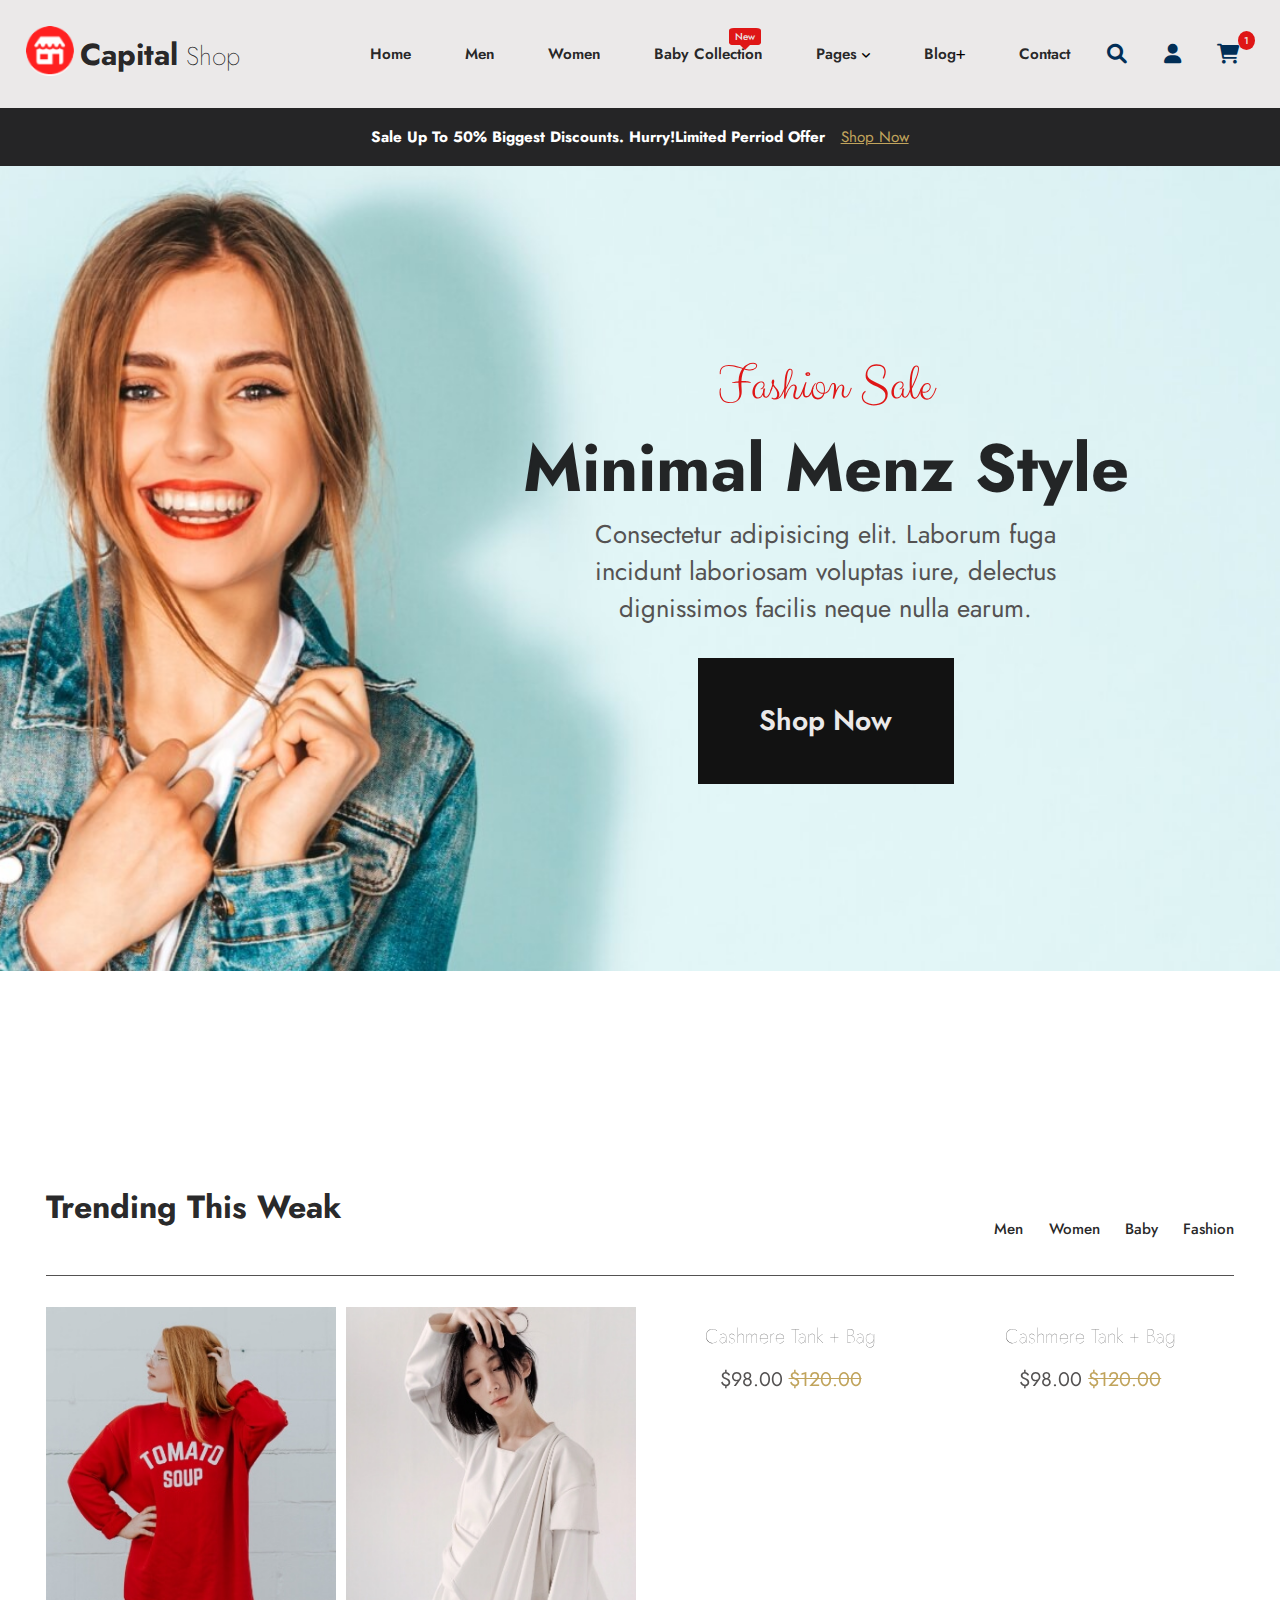
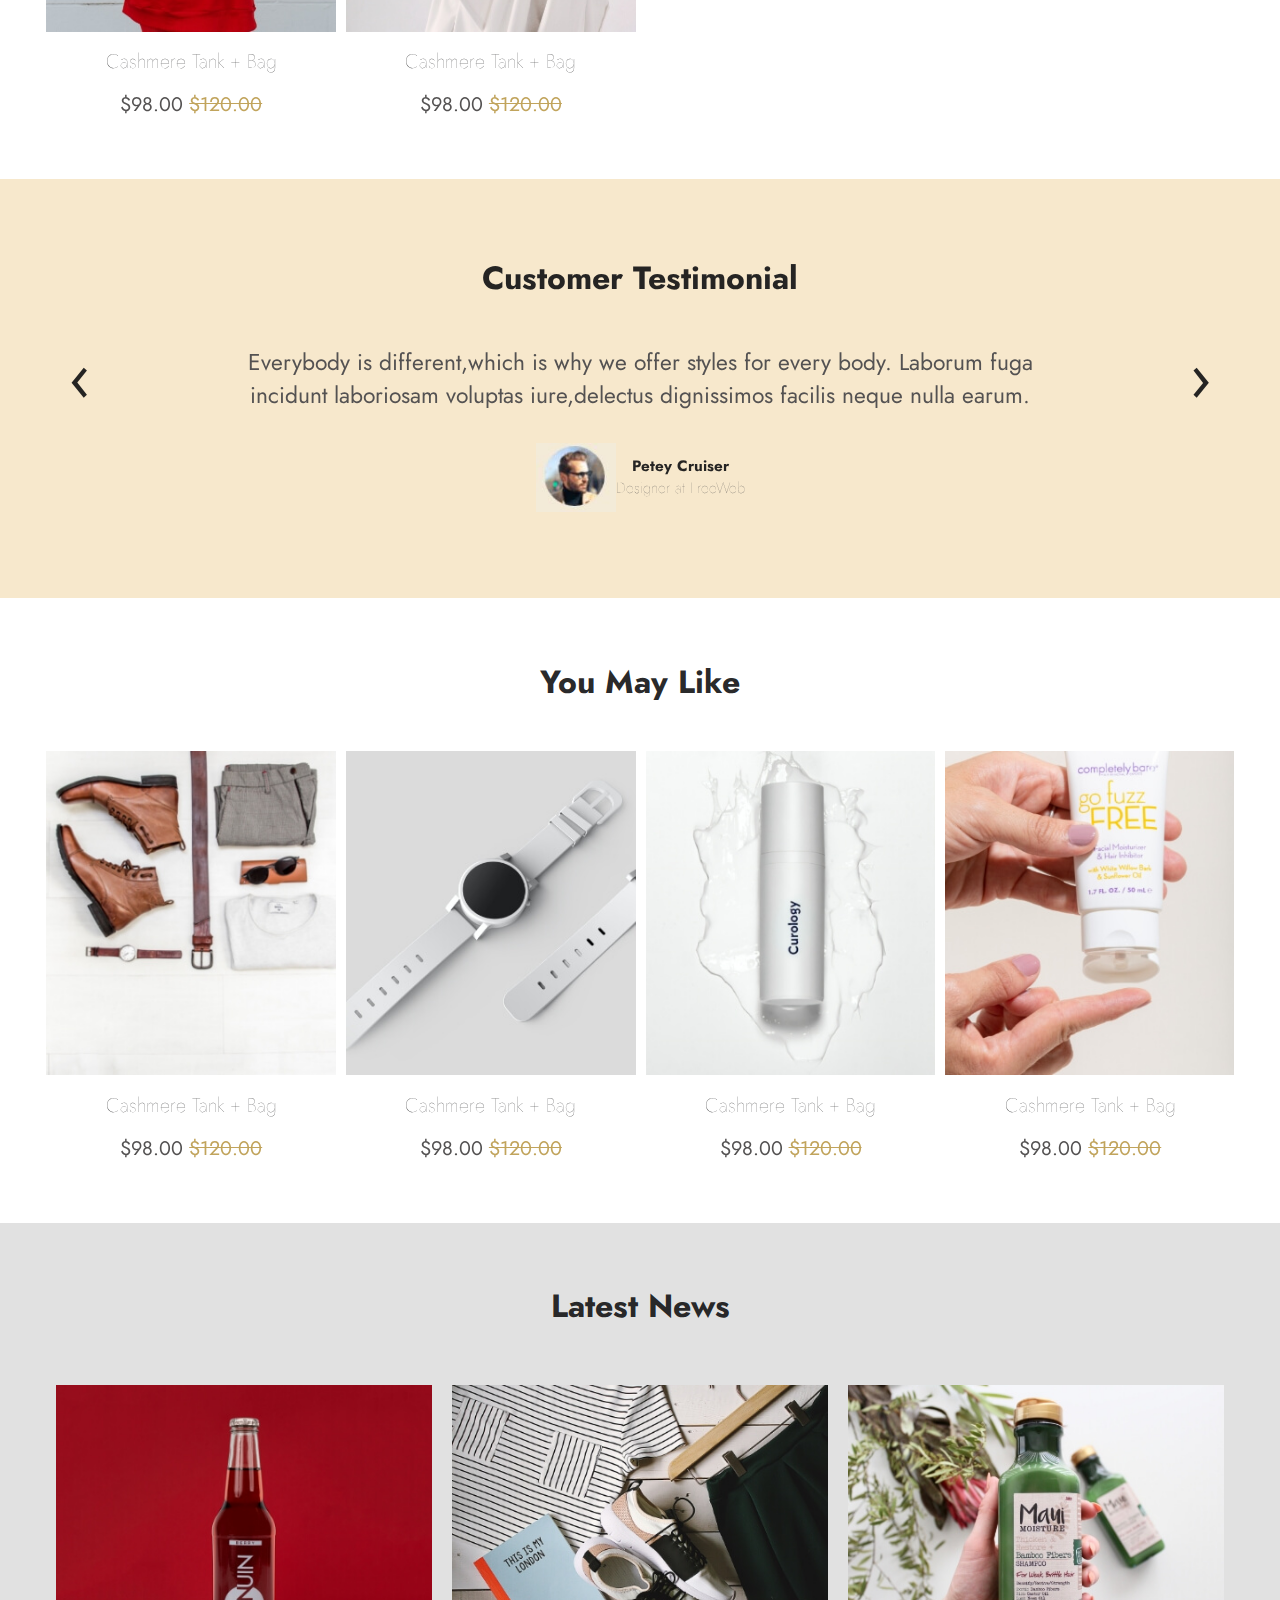
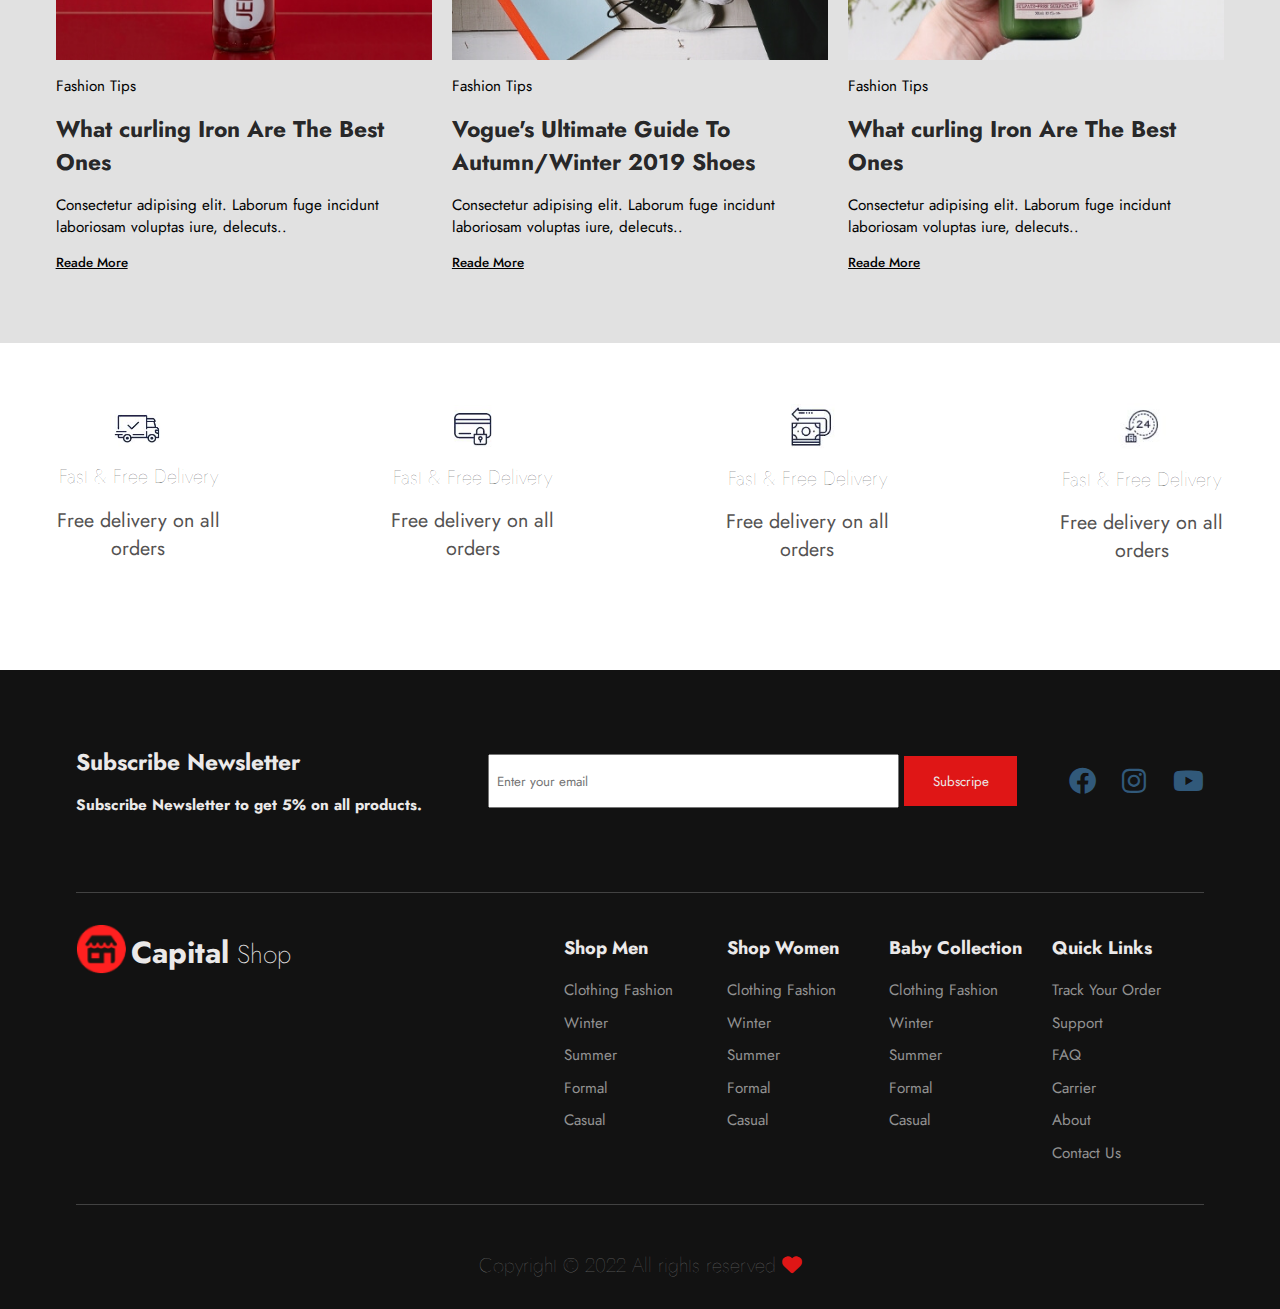
==== commit ecd3972e: "updated-Website" ====
--- a/index.html
+++ b/index.html
@@ -416,15 +416,23 @@
           </ul>
         </div>
       </section>
-      <hr />
+      <hr/>
       <!-- ----- copyright sec------ -->
       <div class="copyright_sec">
         <h3>
           Copyright © 2022 All rights reserved
           <a href="#" class="fa-solid fa-heart"></a>
         </h3>
-      </div>
+
+              <!-- scroll to top button-->
+              <a href="#"class="to_top">
+                  <i class="fa fa-angle-up "aria-hidden="true"></i>
+                </a> 
+       </div>
+
     </footer>
+
+      
     <!-- owl carousel jq -->
     <script
       src="https://cdnjs.cloudflare.com/ajax/libs/jquery/3.6.0/jquery.min.js"
--- a/css/style.css
+++ b/css/style.css
@@ -469,8 +469,7 @@
   transform: translateY(-5px);
 }
 footer .second_sec {
-  padding-left: 0;
-  padding-right: 0;
+  padding: 2rem 0;
   align-items: flex-start;
 }
 footer .second_sec .logo {
@@ -517,6 +516,73 @@
   width: 100%;
   border: 1px solid rgba(88, 88, 88, 0.6941176471);
   border-top: none;
+}
+footer .to_top {
+  position: fixed;
+  right: 2%;
+  bottom: 2%;
+  font-size: 2rem;
+  opacity: 0;
+  pointer-events: none;
+  transition: all 0.4s;
+  color: var(--yellow);
+  background-color: #df1616;
+  border-radius: 50%;
+  padding: 0rem 0.7rem;
+  z-index: 1000;
+}
+footer .to_top .fa-angle-up {
+  color: #ebe9e9;
+  transition: all 1s;
+  -webkit-animation: myAnimation 1.8s linear infinite;
+          animation: myAnimation 1.8s linear infinite;
+}
+@-webkit-keyframes myAnimation {
+  0% {
+    transform: translateY(17px);
+    opacity: 0;
+  }
+  5% {
+    opacity: 0.2;
+  }
+  50% {
+    opacity: 1;
+  }
+  70% {
+    opacity: 0.7;
+  }
+  100% {
+    transform: translateY(-17px);
+    opacity: 0;
+  }
+}
+@keyframes myAnimation {
+  0% {
+    transform: translateY(17px);
+    opacity: 0;
+  }
+  5% {
+    opacity: 0.2;
+  }
+  50% {
+    opacity: 1;
+  }
+  70% {
+    opacity: 0.7;
+  }
+  100% {
+    transform: translateY(-17px);
+    opacity: 0;
+  }
+}
+footer .to_top:hover .fa-angle-up {
+  -webkit-animation: 0;
+          animation: 0;
+}
+footer .to_top.active {
+  bottom: 2rem;
+  pointer-events: auto;
+  opacity: 1;
 }
 
 .owl-carousel .owl-nav button.owl-next,
@@ -891,7 +957,7 @@
     left: 0;
     right: 0;
     z-index: 99;
-    padding: 4rem 0.5rem 0.5rem;
+    padding: 4rem 0.5rem 0;
     display: flex;
     justify-content: space-between;
     transition: all 0.5s ease-in-out;
@@ -1068,8 +1134,7 @@
   .categories_area {
     justify-content: center;
   }
-}
-@media (max-width: 460px) {
+
   #login_box {
     background-color: #ffffff;
     width: 80%;
@@ -1083,6 +1148,27 @@
   #login_box form button,
 #login_box form a {
     margin-top: 2rem;
+  }
+}
+@media (max-width: 408px) {
+  .header .logo {
+    width: 70%;
+  }
+  .header .logo img {
+    width: 80%;
+  }
+  .header .logo h2 {
+    font-size: 1rem;
+  }
+  .header .logo h2 span {
+    font-size: 1.5rem;
+  }
+  .header .header_right {
+    width: 30%;
+  }
+
+  .header menu {
+    top: 60px;
   }
 }
 button:hover {
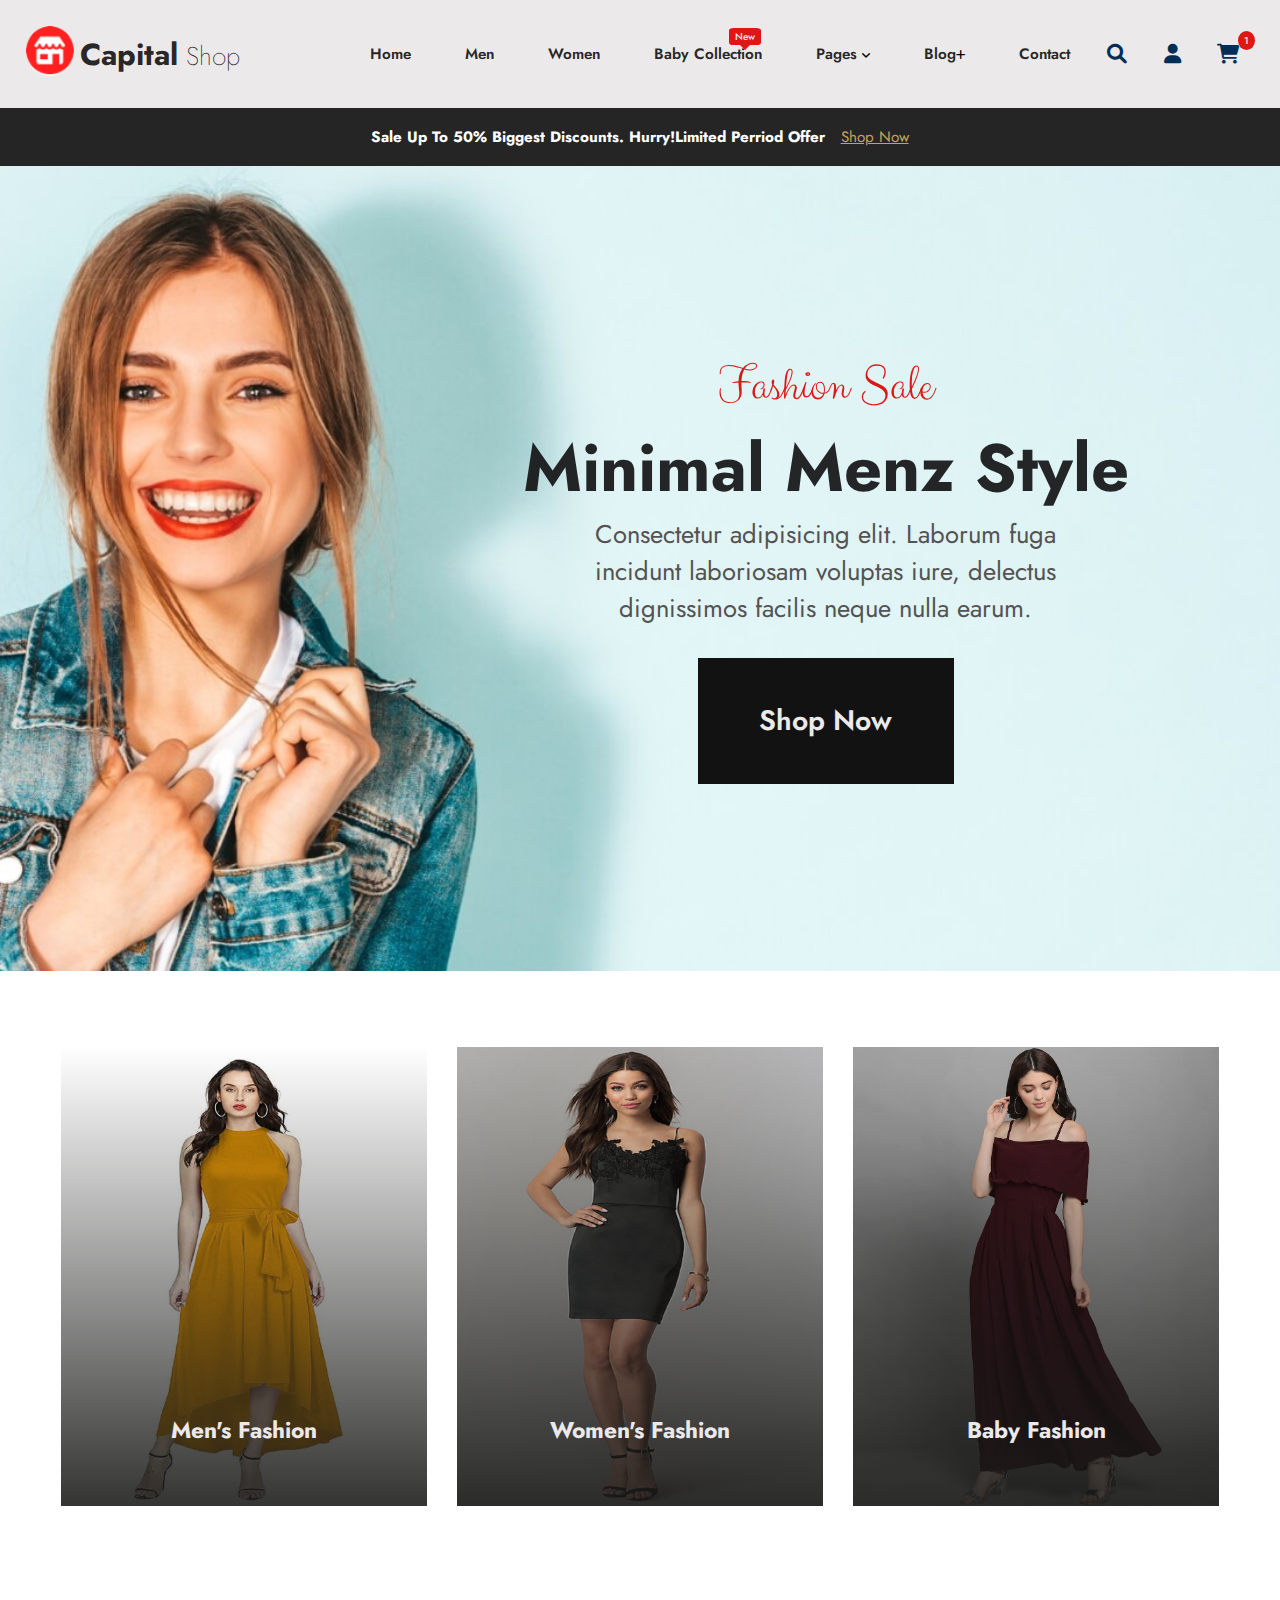
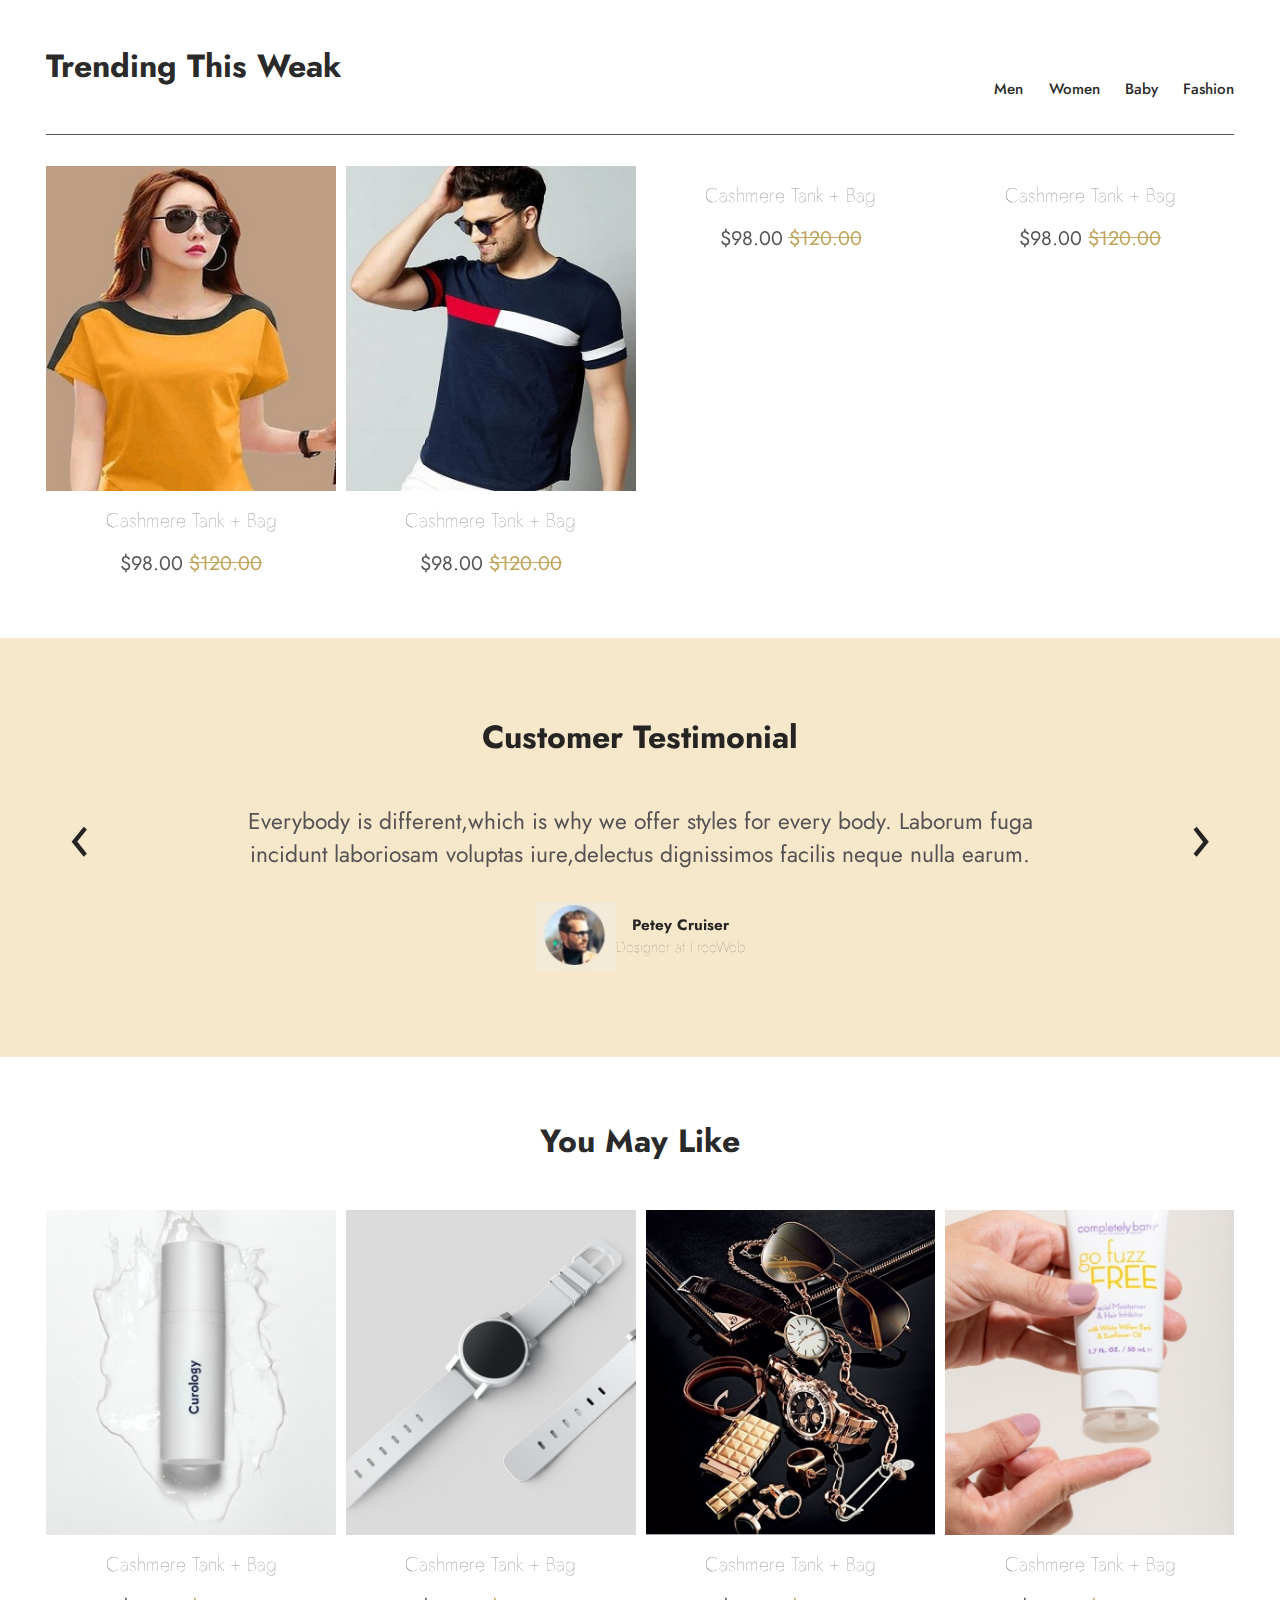
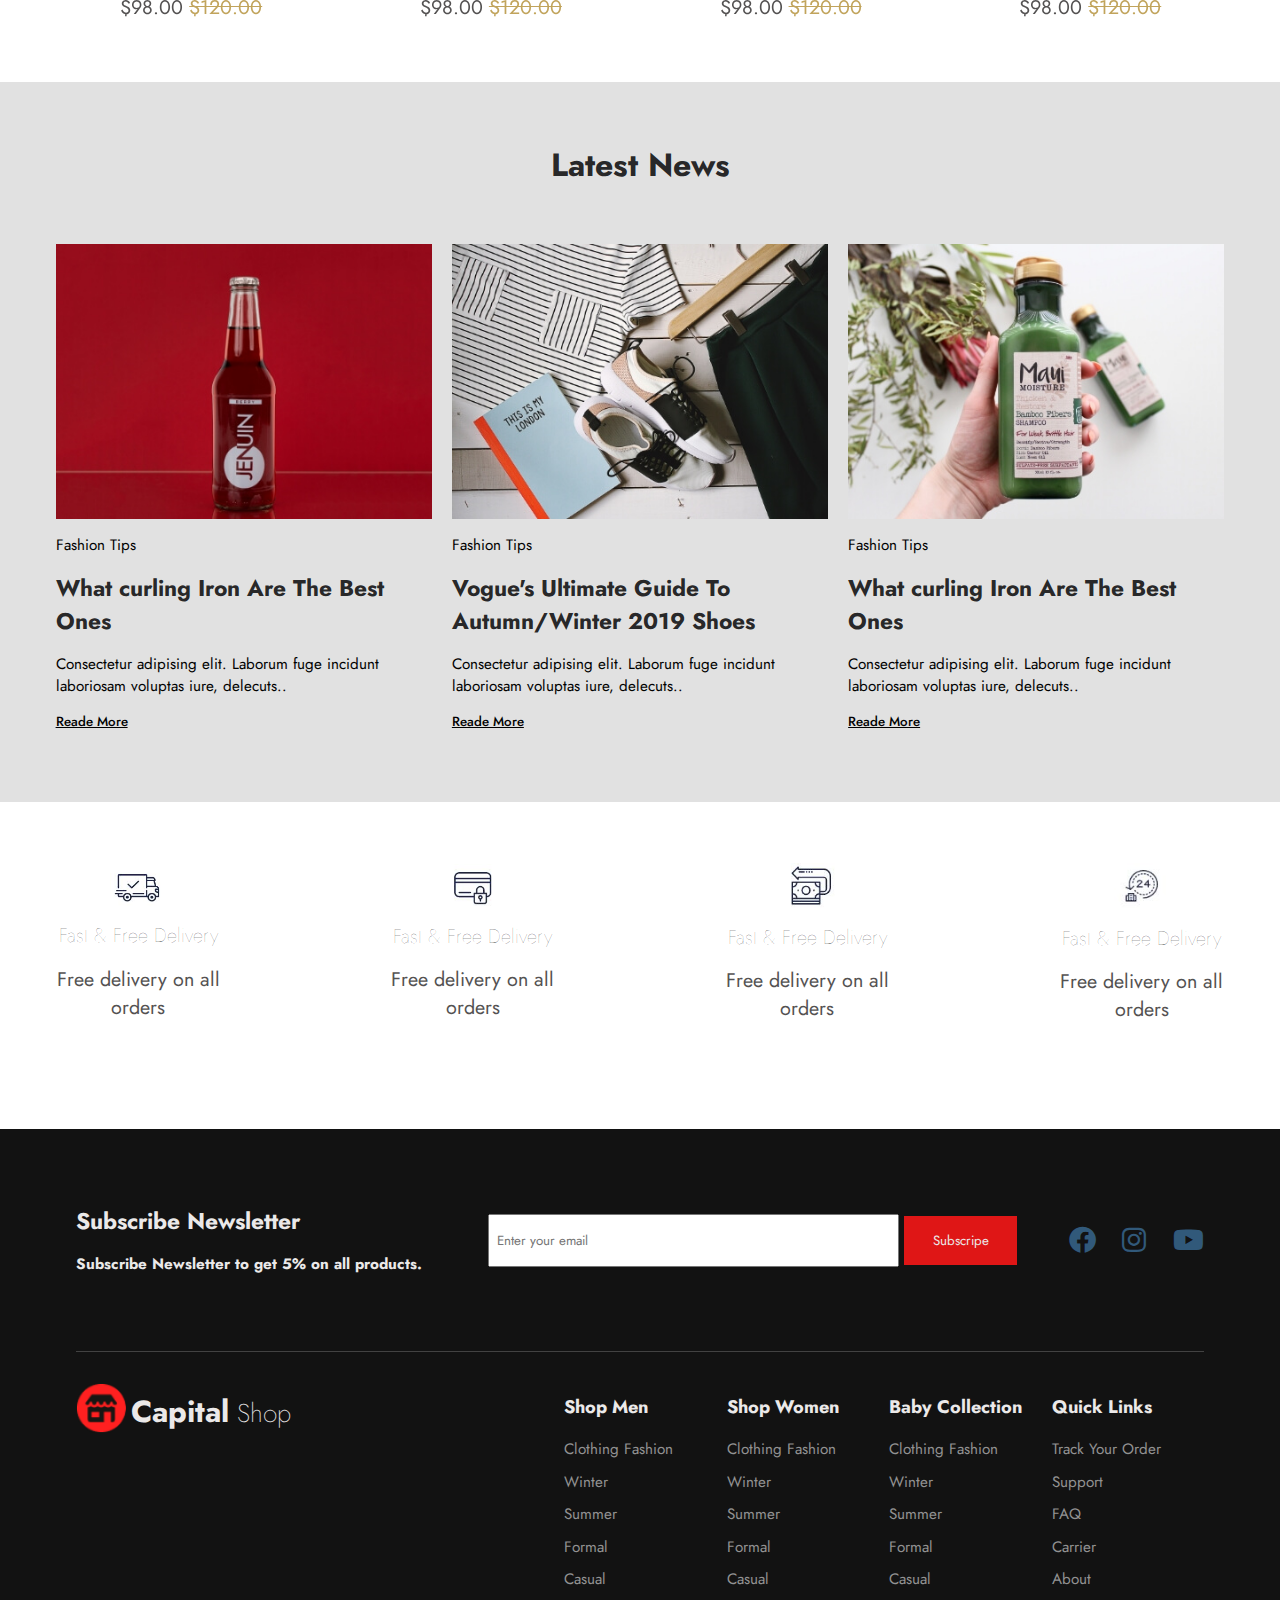
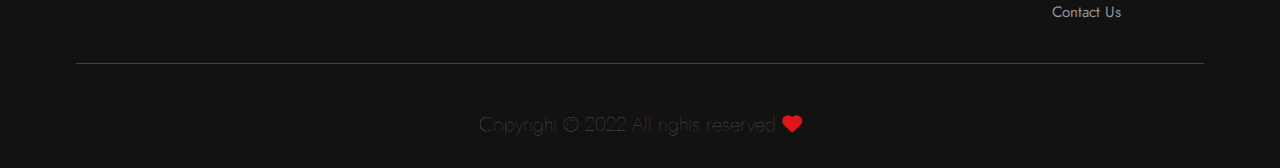
==== commit 86a9b997: "final-website" ====
--- a/index.html
+++ b/index.html
@@ -107,21 +107,21 @@
      <!-- fashion section start from here -->
     <section id="fashion" class="flex_box">
       <section class="men">
-        <img src="img/fashion1.JPG" alt="" class="img" />
+        <img src="img/fashion1.png" alt="" class="img" />
         <div class="item_detail flex_box">
           <h2>Men's Fashion</h2>
           <a href=""> <button>Shop Now</button></a>
         </div>
       </section>
       <section class="women">
-        <img src="img/fashion2.JPG" alt="" />
+        <img src="img/fashion2.png" alt="" />
         <div class="item_detail flex_box">
           <h2>Women's Fashion</h2>
           <a href=""> <button>Shop Now</button></a>
         </div>
       </section>
       <section class="baby">
-        <img src="img/fashion3.JPG" alt="" />
+        <img src="img/fashion3.png" alt="" />
         <div class="item_detail flex_box">
           <h2>Baby Fashion</h2>
           <a href=""> <button>Shop Now</button></a>
--- a/css/style.css
+++ b/css/style.css
@@ -1973,7 +1973,7 @@
   padding: 0;
 }
 .main_area .right_main_area .item {
-  flex: 1 1 230px;
+  flex: 1 1 170px;
   margin: 1rem;
 }
 .main_area .right_main_area .item img {
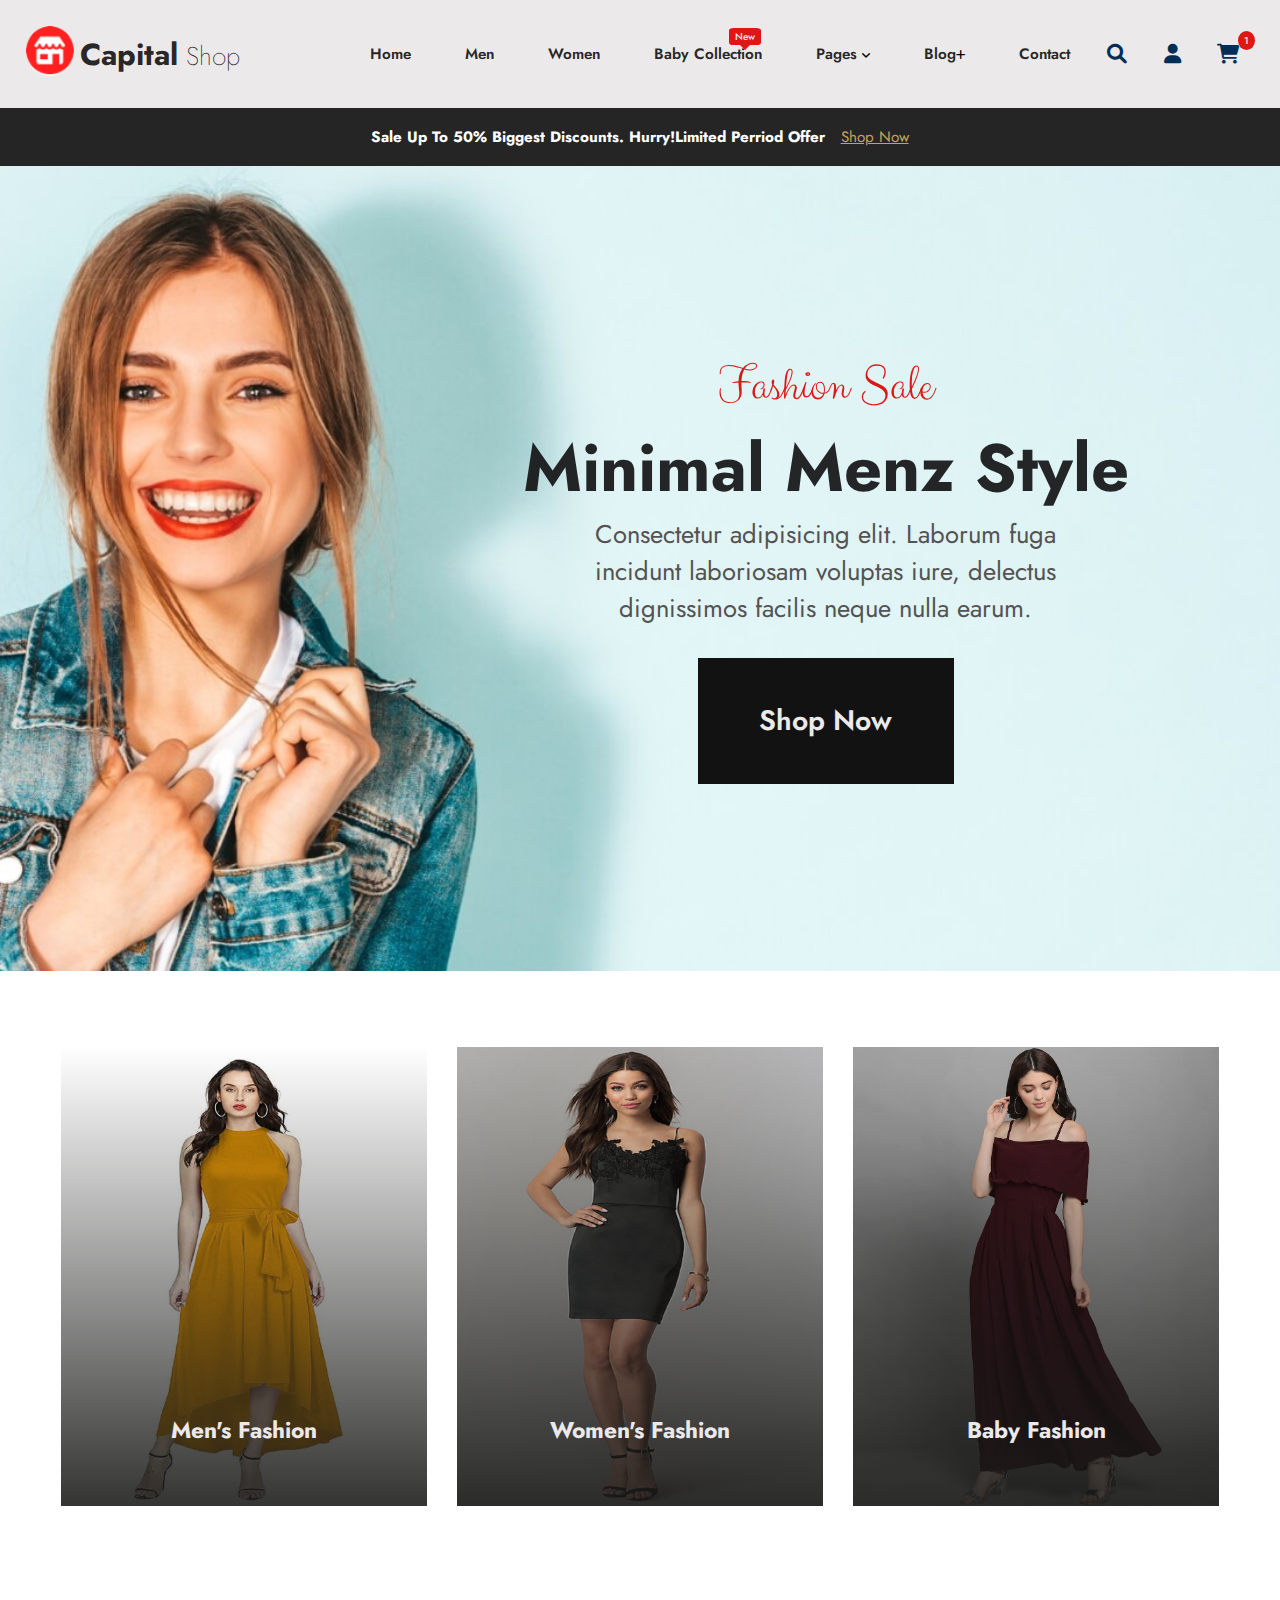
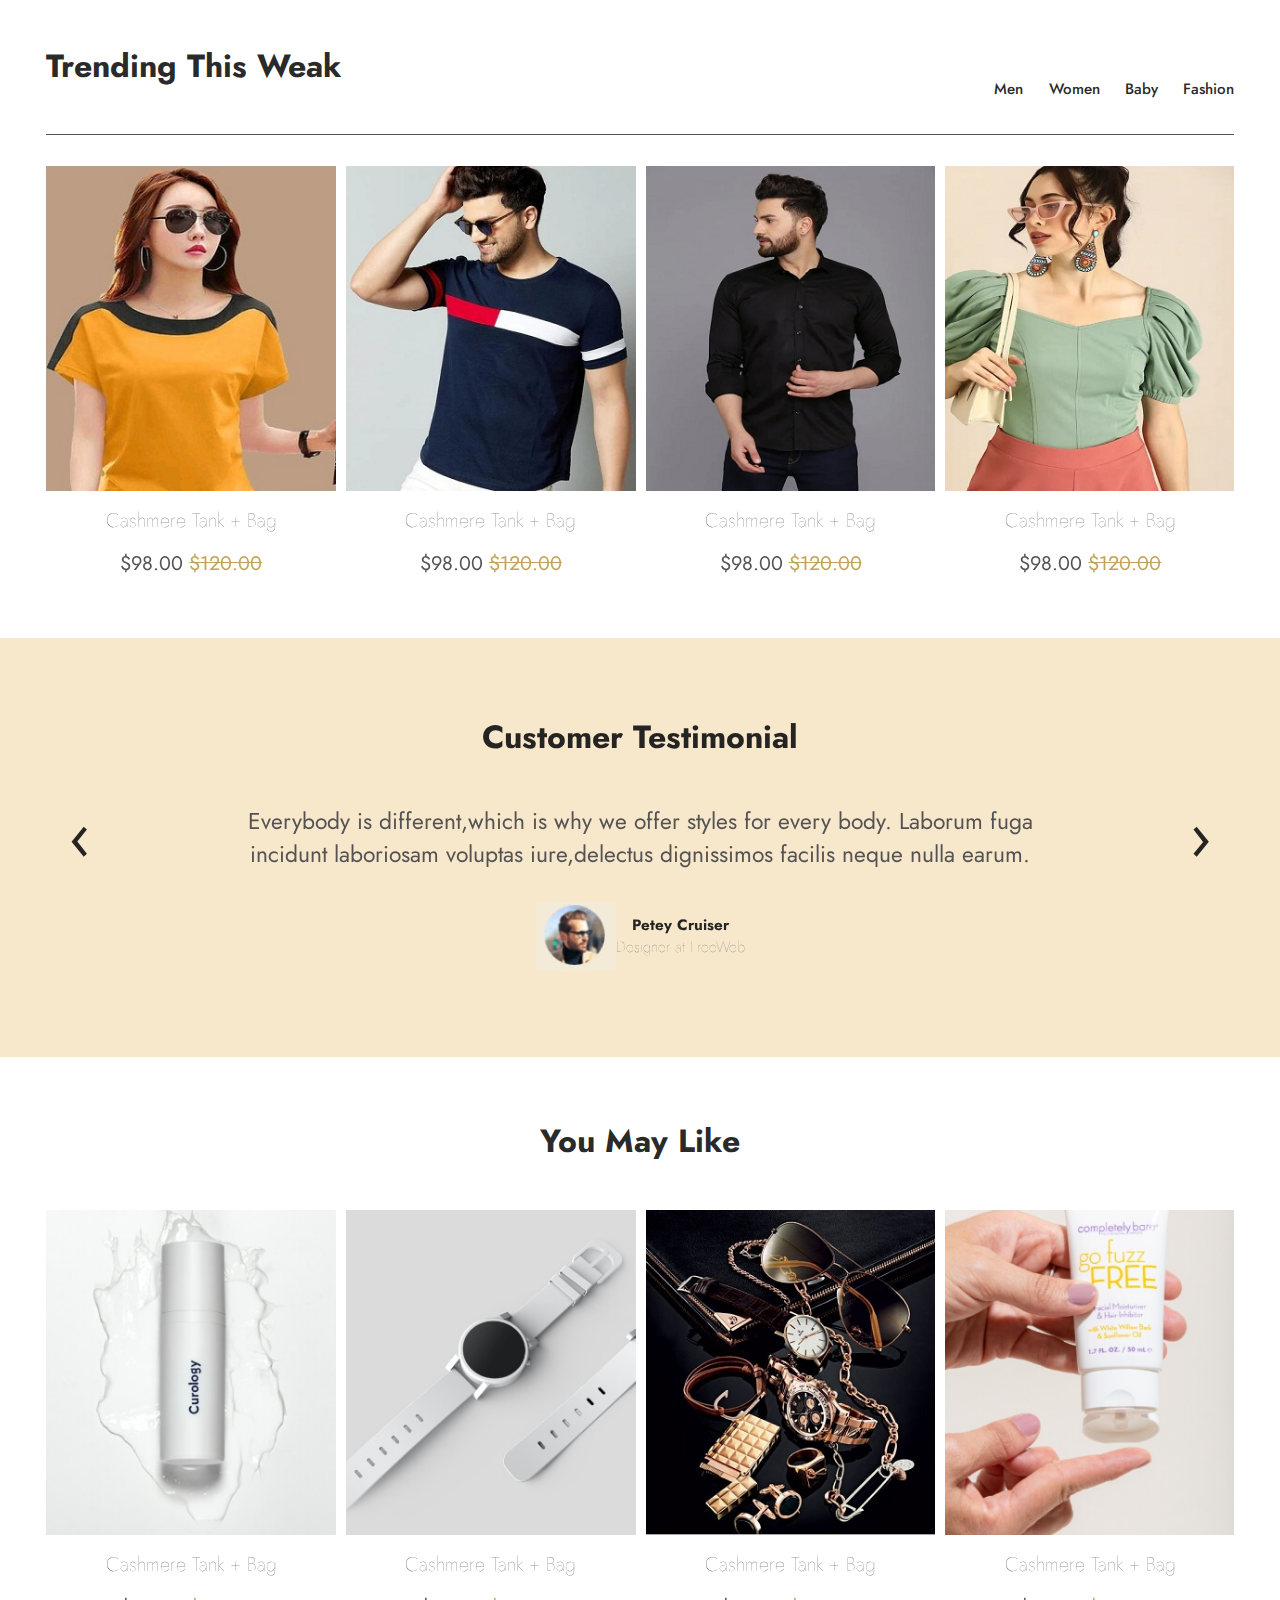
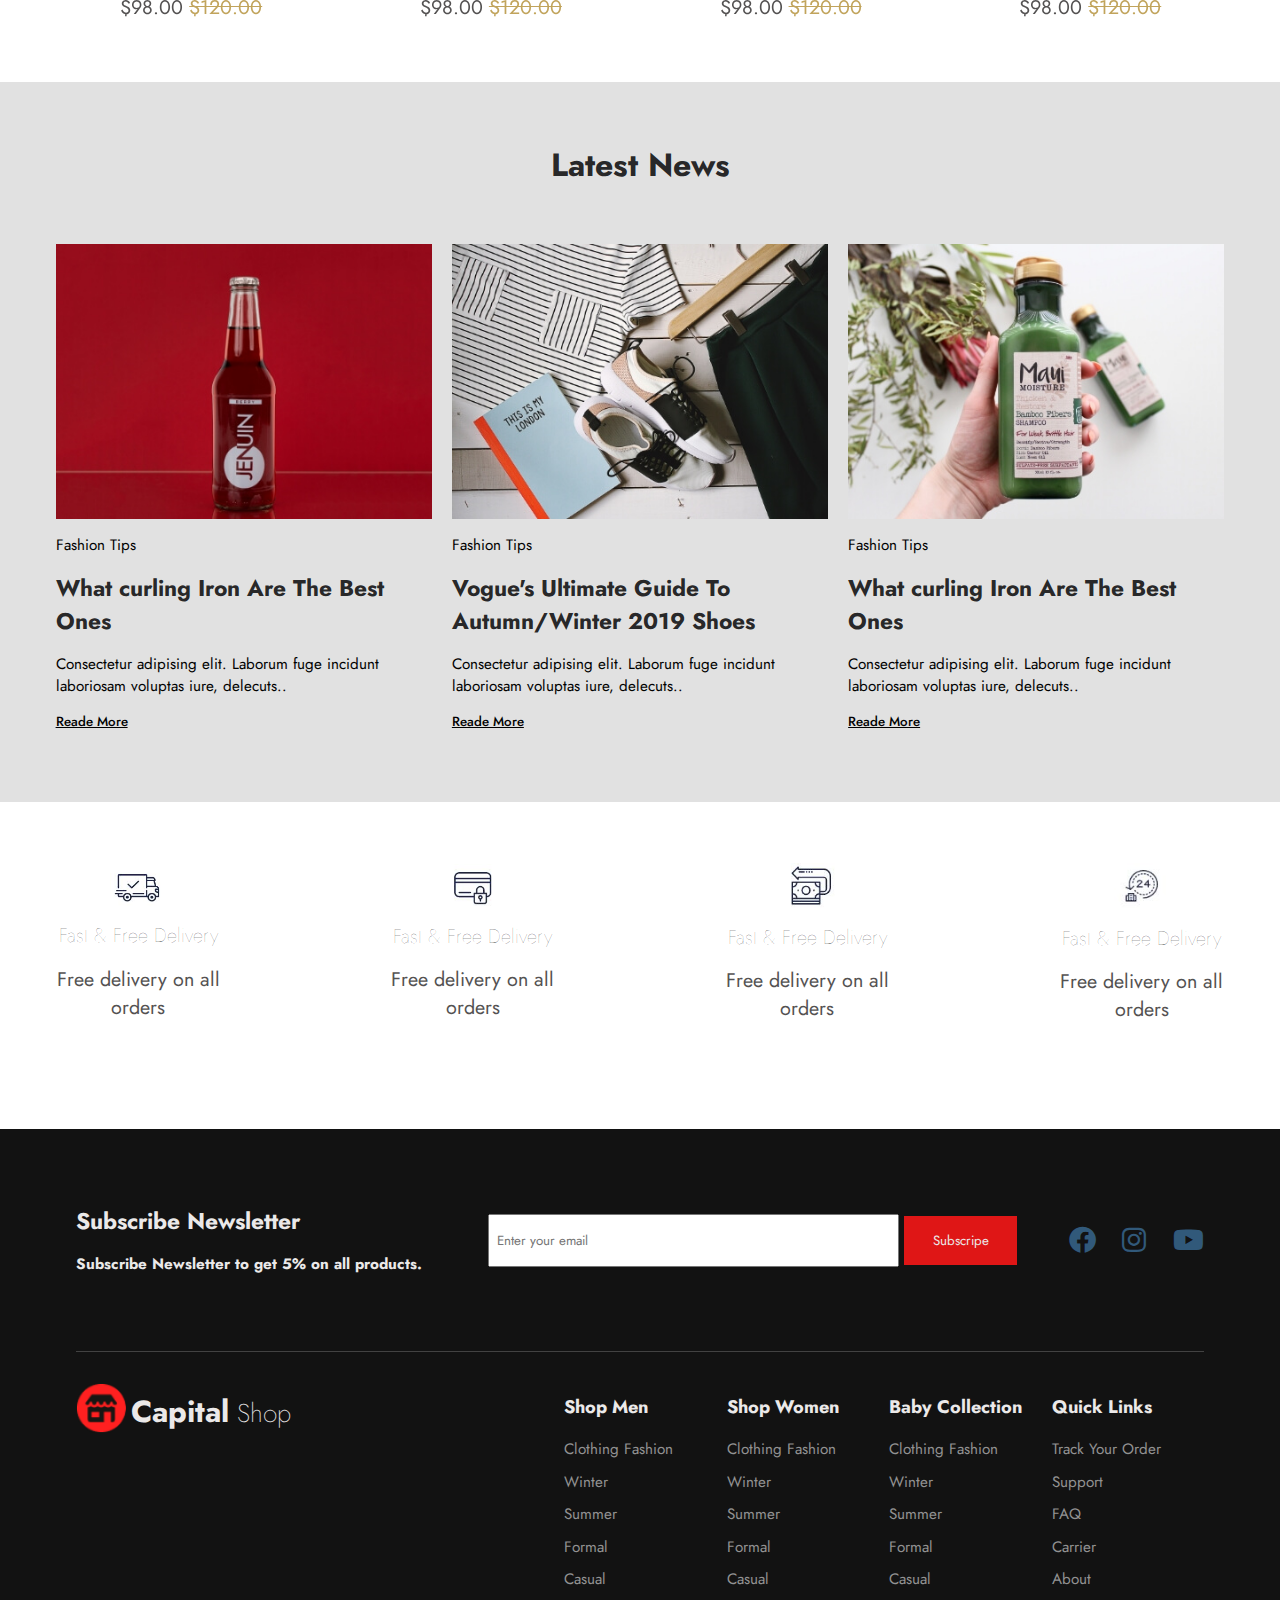
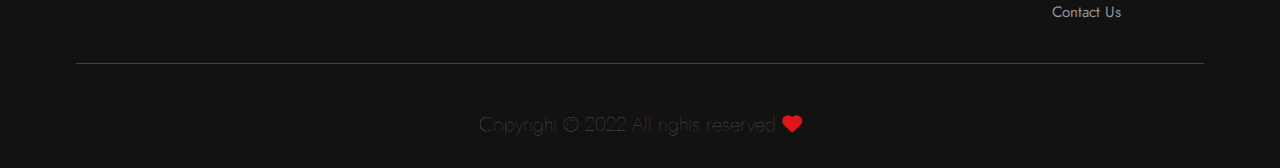
==== commit 009c29f5: "updated" ====
--- a/index.html
+++ b/index.html
@@ -148,7 +148,7 @@
         <!-- trending slider -->
         <!--item 1 -->
         <div class="item flex_box">
-          <img src="img/trend1.jpg" alt="" />
+          <img src="img/trend1.png" alt="" />
           <!-- product detail -->
           <div class="pro_detail flex_box">
             <a href=""> <i class="fa fa-cart-shopping"></i></a>
@@ -160,7 +160,7 @@
         </div>
         <!--item 2 -->
         <div class="item flex_box">
-          <img src="img/trend2.jpg" alt="" />
+          <img src="img/trend2.png" alt="" />
           <!-- product detail -->
           <div class="pro_detail flex_box">
             <a href=""> <i class="fa fa-cart-shopping"></i></a>
@@ -172,7 +172,7 @@
         </div>
         <!--item 3 -->
         <div class="item flex_box">
-          <img src="img/trend3.jpg" alt="" />
+          <img src="img/trend5.png" alt="" />
           <!-- product detail -->
           <div class="pro_detail flex_box">
             <a href=""> <i class="fa fa-cart-shopping"></i></a>
@@ -184,7 +184,7 @@
         </div>
         <!--item 4 -->
         <div class="item flex_box">
-          <img src="img/trend4.jpg" alt="" />
+          <img src="img/trend6.png" alt="" />
           <!-- product detail -->
           <div class="pro_detail flex_box">
             <a href=""> <i class="fa fa-cart-shopping"></i></a>
@@ -434,12 +434,15 @@
 
       
     <!-- owl carousel jq -->
-    <script
+    <!-- <script
       src="https://cdnjs.cloudflare.com/ajax/libs/jquery/3.6.0/jquery.min.js"
+      
       integrity="sha512-894YE6QWD5I59HgZOGReFYm4dnWc1Qt5NtvYSaNcOP+u1T9qYdvdihz0PPSiiqn/+/3e7Jo4EaG7TubfWGUrMQ=="
       crossorigin="anonymous"
       referrerpolicy="no-referrer"
-    ></script>
+    ></script> -->
+        <script src="https://ajax.googleapis.com/ajax/libs/jquery/3.3.1/jquery.min.js"></script>
+
     <script
       src="https://cdnjs.cloudflare.com/ajax/libs/OwlCarousel2/2.3.4/owl.carousel.min.js"
       integrity="sha512-bPs7Ae6pVvhOSiIcyUClR7/q2OAsRiovw4vAkX+zJbw3ShAeeqezq50RIIcIURq7Oa20rW2n2q+fyXBNcU9lrw=="
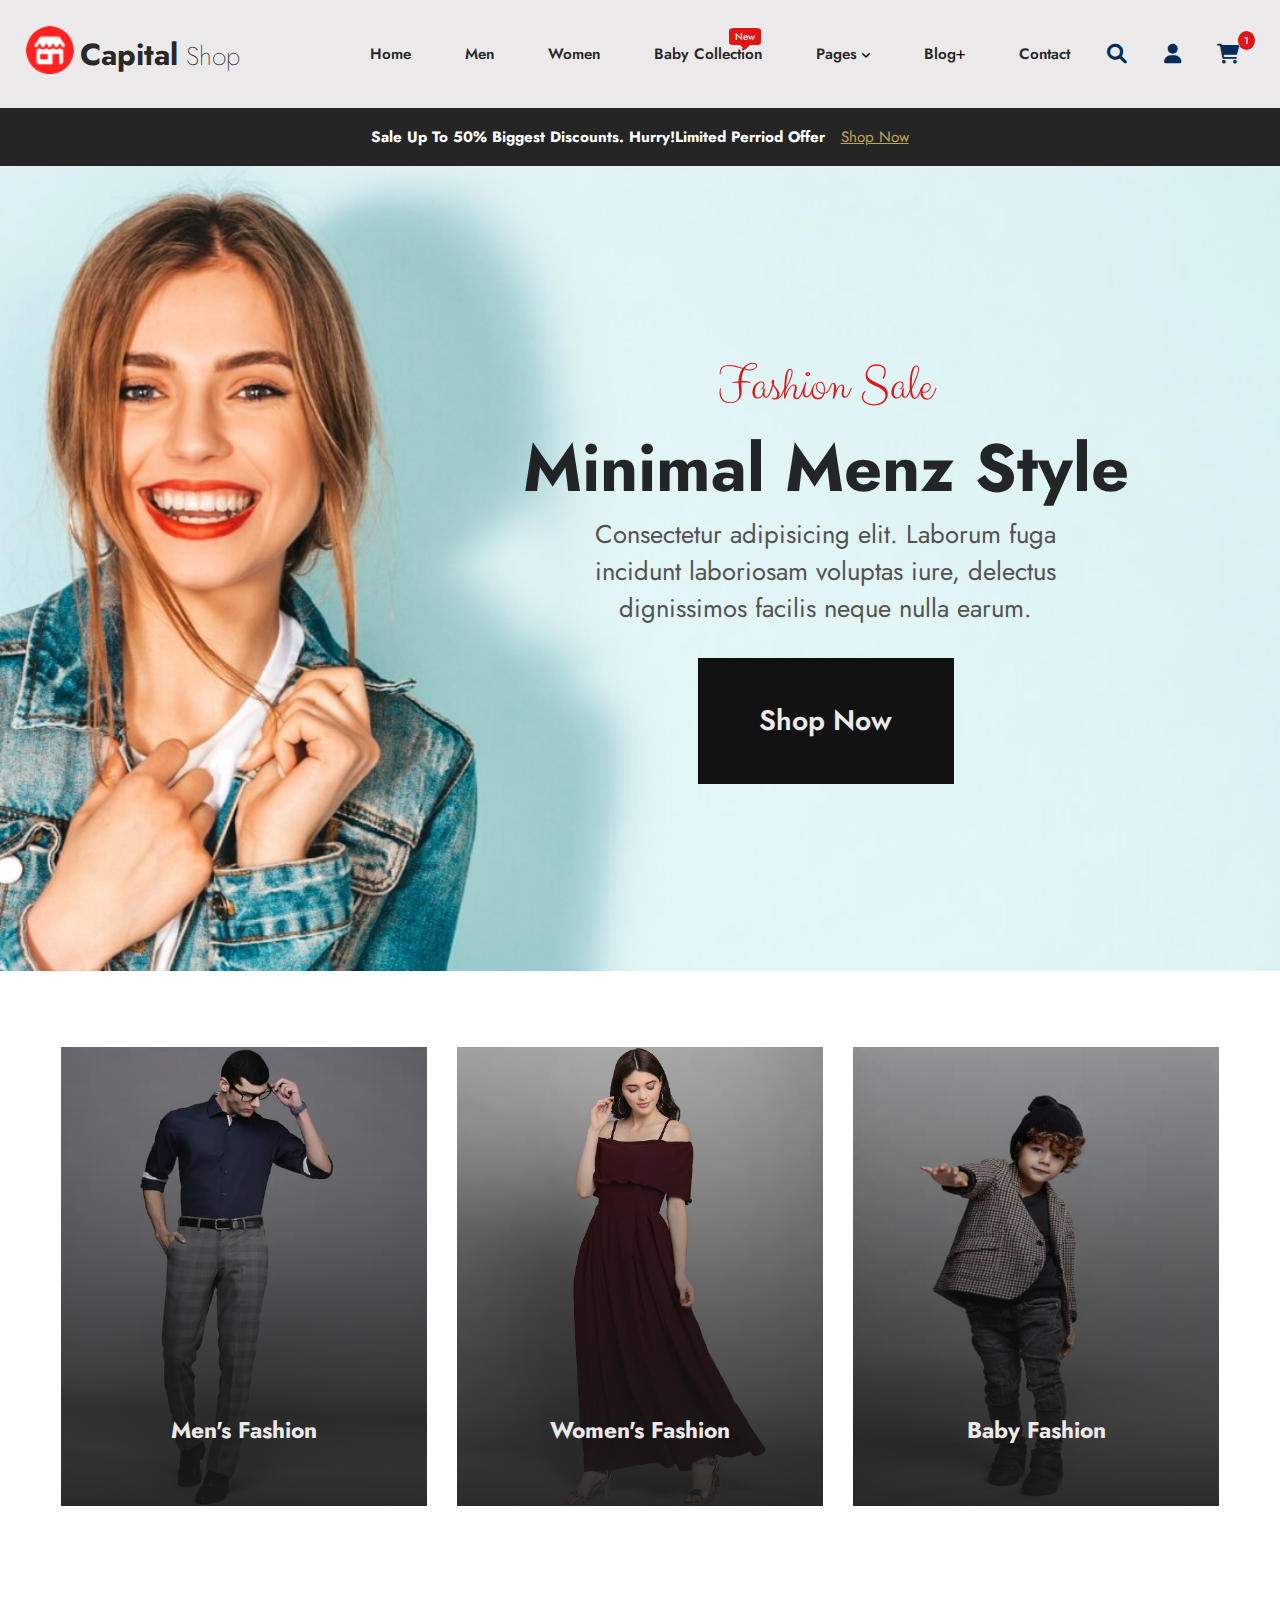
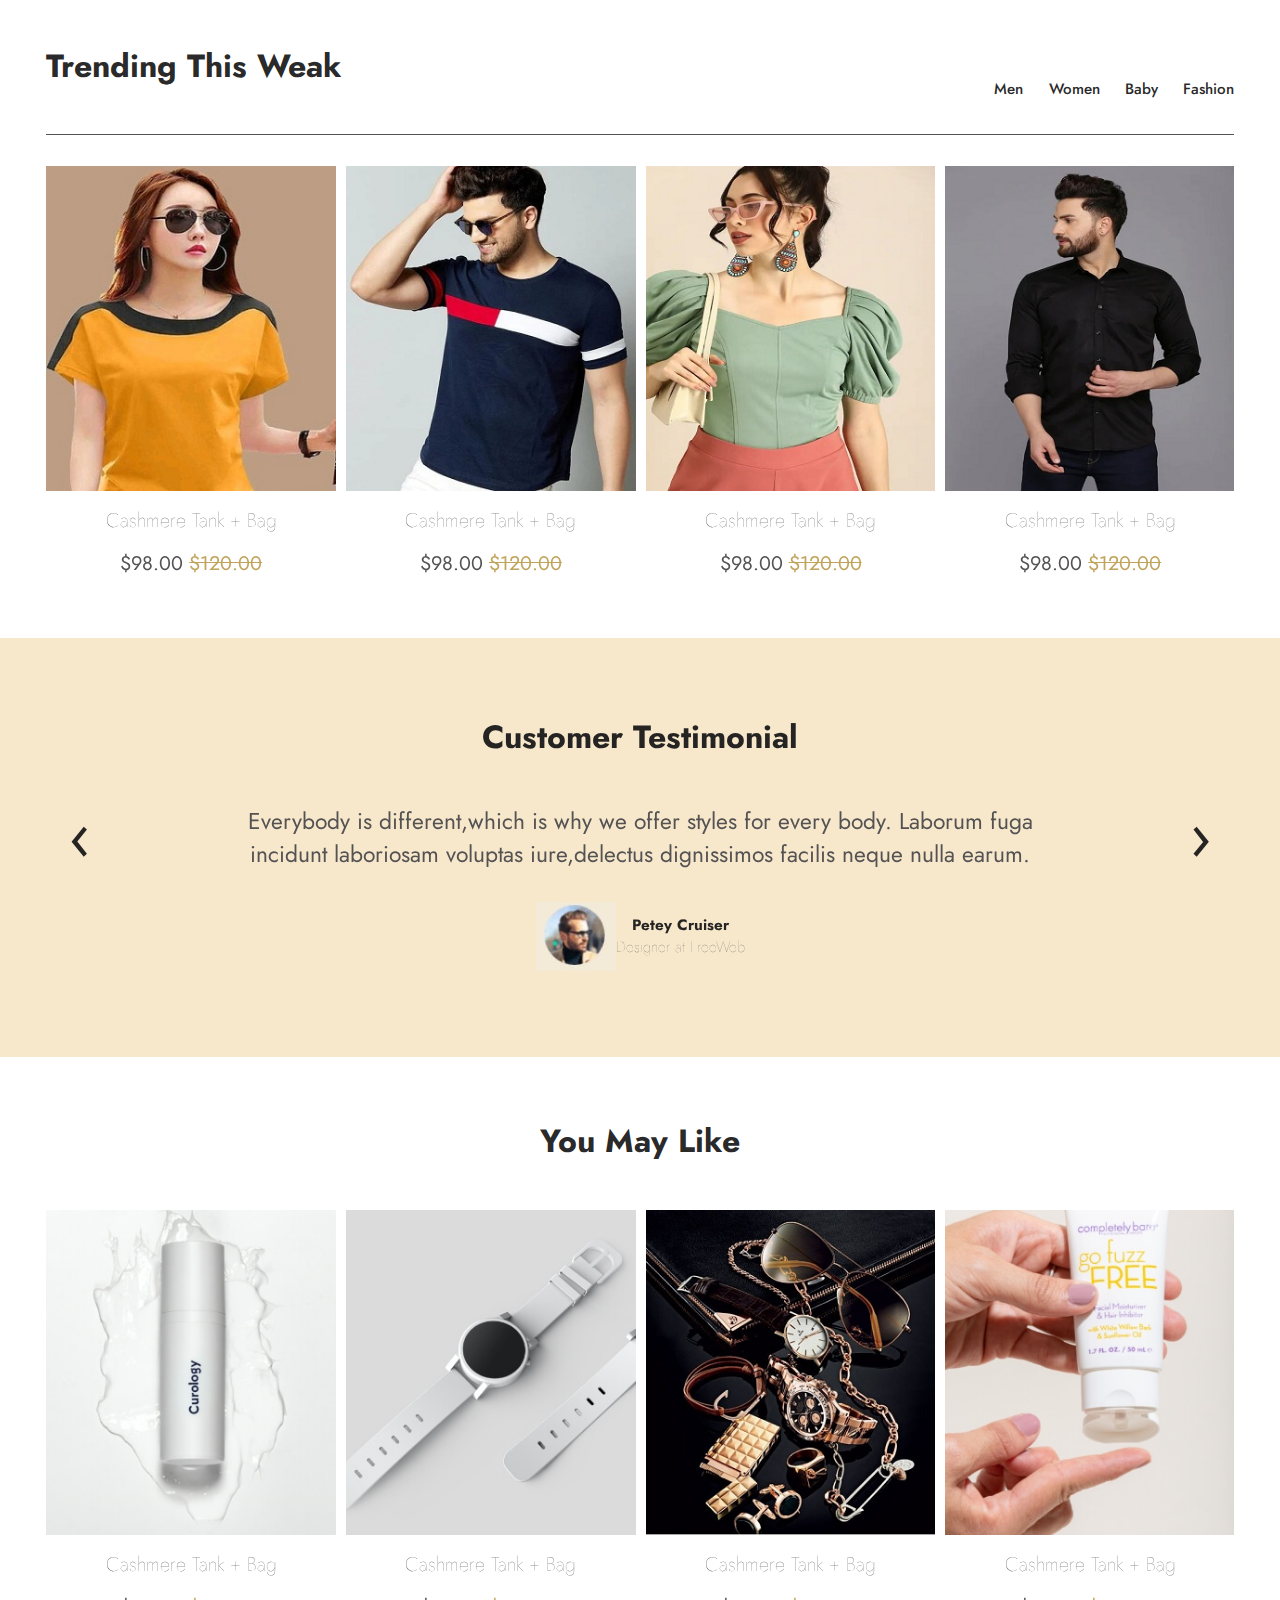
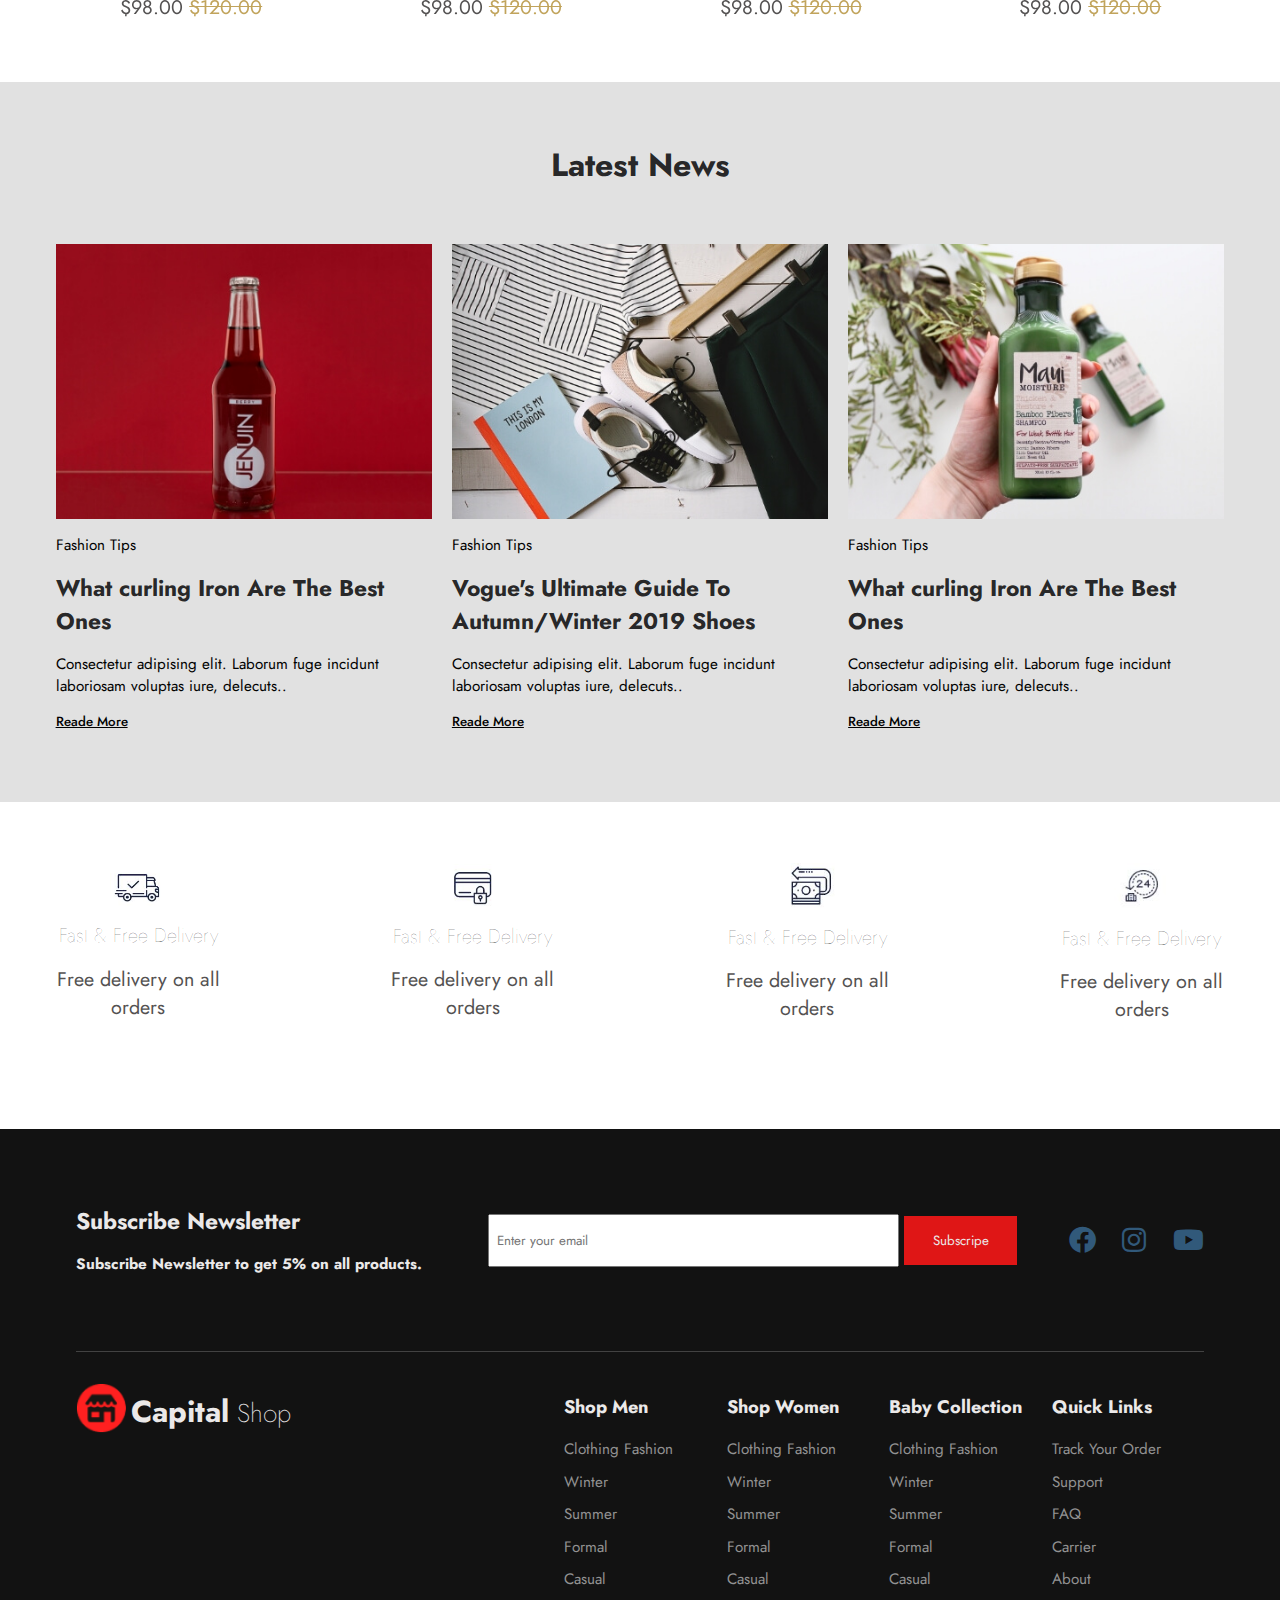
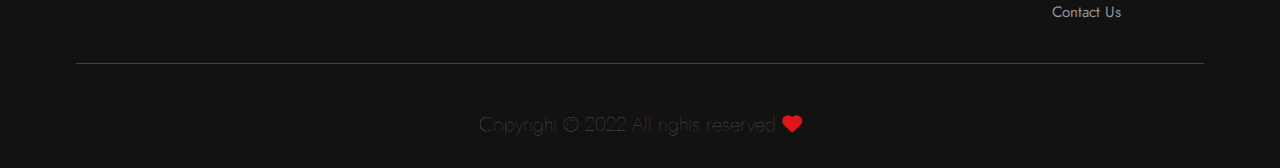
==== commit 5e01cae2: "final-updation" ====
--- a/index.html
+++ b/index.html
@@ -172,7 +172,7 @@
         </div>
         <!--item 3 -->
         <div class="item flex_box">
-          <img src="img/trend5.png" alt="" />
+          <img src="img/trend3.png" alt="" />
           <!-- product detail -->
           <div class="pro_detail flex_box">
             <a href=""> <i class="fa fa-cart-shopping"></i></a>
@@ -184,7 +184,7 @@
         </div>
         <!--item 4 -->
         <div class="item flex_box">
-          <img src="img/trend6.png" alt="" />
+          <img src="img/trend4.png" alt="" />
           <!-- product detail -->
           <div class="pro_detail flex_box">
             <a href=""> <i class="fa fa-cart-shopping"></i></a>
